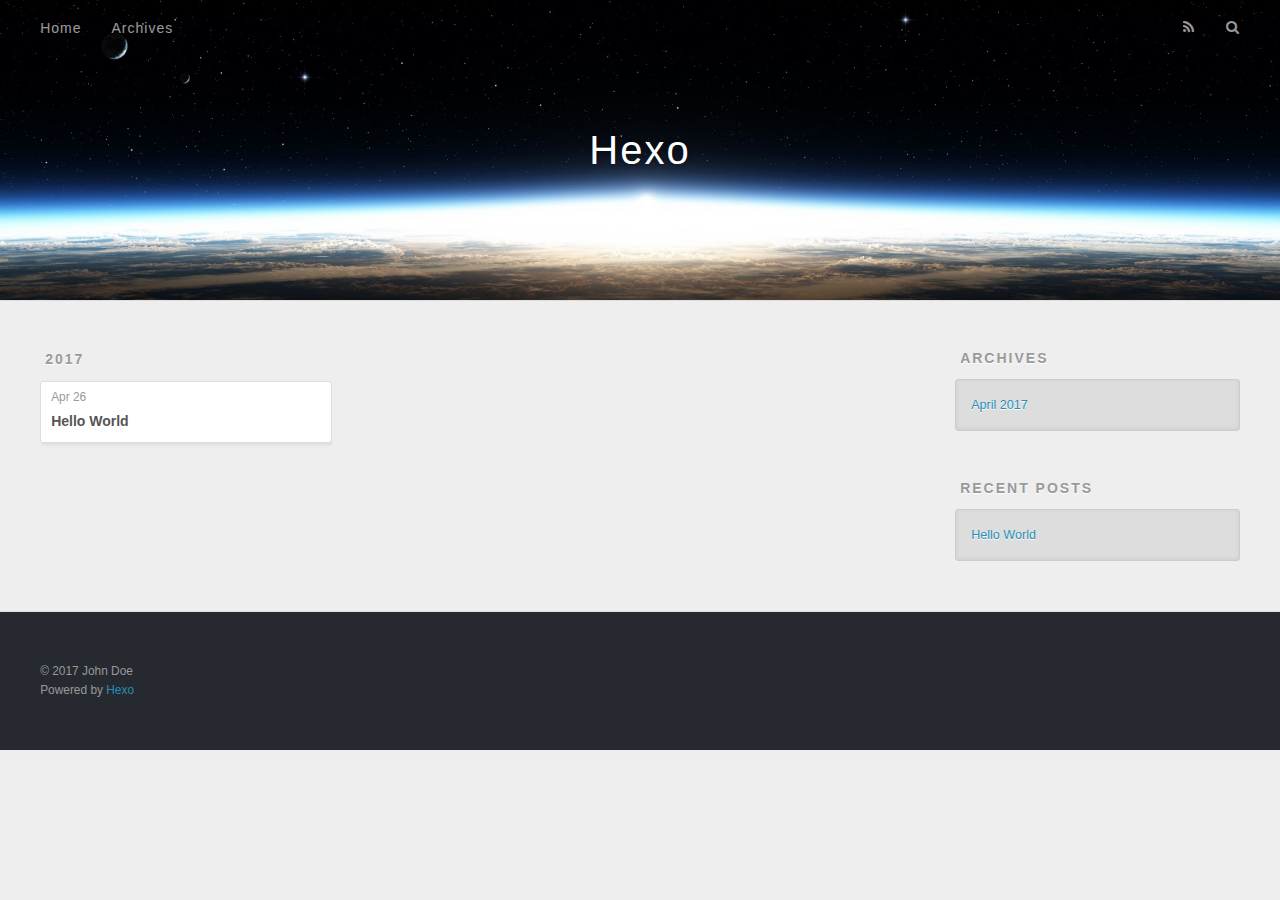
==== archives/index.html @ 54b56733 "Site updated: 2017-04-26 20:43:06" ====
<!DOCTYPE html>
<html>
<head>
  <meta charset="utf-8">
  
  <title>Archives | Hexo</title>
  <meta name="viewport" content="width=device-width, initial-scale=1, maximum-scale=1">
  <meta property="og:type" content="website">
<meta property="og:title" content="Hexo">
<meta property="og:url" content="http://yoursite.com/archives/index.html">
<meta property="og:site_name" content="Hexo">
<meta name="twitter:card" content="summary">
<meta name="twitter:title" content="Hexo">
  
    <link rel="alternate" href="/atom.xml" title="Hexo" type="application/atom+xml">
  
  
    <link rel="icon" href="/favicon.png">
  
  
    <link href="//fonts.googleapis.com/css?family=Source+Code+Pro" rel="stylesheet" type="text/css">
  
  <link rel="stylesheet" href="/css/style.css">
  

</head>

<body>
  <div id="container">
    <div id="wrap">
      <header id="header">
  <div id="banner"></div>
  <div id="header-outer" class="outer">
    <div id="header-title" class="inner">
      <h1 id="logo-wrap">
        <a href="/" id="logo">Hexo</a>
      </h1>
      
    </div>
    <div id="header-inner" class="inner">
      <nav id="main-nav">
        <a id="main-nav-toggle" class="nav-icon"></a>
        
          <a class="main-nav-link" href="/">Home</a>
        
          <a class="main-nav-link" href="/archives">Archives</a>
        
      </nav>
      <nav id="sub-nav">
        
          <a id="nav-rss-link" class="nav-icon" href="/atom.xml" title="RSS Feed"></a>
        
        <a id="nav-search-btn" class="nav-icon" title="Search"></a>
      </nav>
      <div id="search-form-wrap">
        <form action="//google.com/search" method="get" accept-charset="UTF-8" class="search-form"><input type="search" name="q" class="search-form-input" placeholder="Search"><button type="submit" class="search-form-submit">&#xF002;</button><input type="hidden" name="sitesearch" value="http://yoursite.com"></form>
      </div>
    </div>
  </div>
</header>
      <div class="outer">
        <section id="main">
  
  
    
    
      
      
      <section class="archives-wrap">
        <div class="archive-year-wrap">
          <a href="/archives/2017" class="archive-year">2017</a>
        </div>
        <div class="archives">
    
    <article class="archive-article archive-type-post">
  <div class="archive-article-inner">
    <header class="archive-article-header">
      <a href="/2017/04/26/hello-world/" class="archive-article-date">
  <time datetime="2017-04-26T11:57:35.173Z" itemprop="datePublished">Apr 26</time>
</a>
      
  
    <h1 itemprop="name">
      <a class="archive-article-title" href="/2017/04/26/hello-world/">Hello World</a>
    </h1>
  

    </header>
  </div>
</article>
  
  
    </div></section>
  

</section>
        
          <aside id="sidebar">
  
    

  
    

  
    
  
    
  <div class="widget-wrap">
    <h3 class="widget-title">Archives</h3>
    <div class="widget">
      <ul class="archive-list"><li class="archive-list-item"><a class="archive-list-link" href="/archives/2017/04/">April 2017</a></li></ul>
    </div>
  </div>


  
    
  <div class="widget-wrap">
    <h3 class="widget-title">Recent Posts</h3>
    <div class="widget">
      <ul>
        
          <li>
            <a href="/2017/04/26/hello-world/">Hello World</a>
          </li>
        
      </ul>
    </div>
  </div>

  
</aside>
        
      </div>
      <footer id="footer">
  
  <div class="outer">
    <div id="footer-info" class="inner">
      &copy; 2017 John Doe<br>
      Powered by <a href="http://hexo.io/" target="_blank">Hexo</a>
    </div>
  </div>
</footer>
    </div>
    <nav id="mobile-nav">
  
    <a href="/" class="mobile-nav-link">Home</a>
  
    <a href="/archives" class="mobile-nav-link">Archives</a>
  
</nav>
    

<script src="//ajax.googleapis.com/ajax/libs/jquery/2.0.3/jquery.min.js"></script>


  <link rel="stylesheet" href="/fancybox/jquery.fancybox.css">
  <script src="/fancybox/jquery.fancybox.pack.js"></script>


<script src="/js/script.js"></script>

  </div>
</body>
</html>
---- css/style.css ----
body {
  width: 100%;
}
body:before,
body:after {
  content: "";
  display: table;
}
body:after {
  clear: both;
}
html,
body,
div,
span,
applet,
object,
iframe,
h1,
h2,
h3,
h4,
h5,
h6,
p,
blockquote,
pre,
a,
abbr,
acronym,
address,
big,
cite,
code,
del,
dfn,
em,
img,
ins,
kbd,
q,
s,
samp,
small,
strike,
strong,
sub,
sup,
tt,
var,
dl,
dt,
dd,
ol,
ul,
li,
fieldset,
form,
label,
legend,
table,
caption,
tbody,
tfoot,
thead,
tr,
th,
td {
  margin: 0;
  padding: 0;
  border: 0;
  outline: 0;
  font-weight: inherit;
  font-style: inherit;
  font-family: inherit;
  font-size: 100%;
  vertical-align: baseline;
}
body {
  line-height: 1;
  color: #000;
  background: #fff;
}
ol,
ul {
  list-style: none;
}
table {
  border-collapse: separate;
  border-spacing: 0;
  vertical-align: middle;
}
caption,
th,
td {
  text-align: left;
  font-weight: normal;
  vertical-align: middle;
}
a img {
  border: none;
}
input,
button {
  margin: 0;
  padding: 0;
}
input::-moz-focus-inner,
button::-moz-focus-inner {
  border: 0;
  padding: 0;
}
@font-face {
  font-family: FontAwesome;
  font-style: normal;
  font-weight: normal;
  src: url("fonts/fontawesome-webfont.eot?v=#4.0.3");
  src: url("fonts/fontawesome-webfont.eot?#iefix&v=#4.0.3") format("embedded-opentype"), url("fonts/fontawesome-webfont.woff?v=#4.0.3") format("woff"), url("fonts/fontawesome-webfont.ttf?v=#4.0.3") format("truetype"), url("fonts/fontawesome-webfont.svg#fontawesomeregular?v=#4.0.3") format("svg");
}
html,
body,
#container {
  height: 100%;
}
body {
  background: #eee;
  font: 14px "Helvetica Neue", Helvetica, Arial, sans-serif;
  -webkit-text-size-adjust: 100%;
}
.outer {
  max-width: 1220px;
  margin: 0 auto;
  padding: 0 20px;
}
.outer:before,
.outer:after {
  content: "";
  display: table;
}
.outer:after {
  clear: both;
}
.inner {
  display: inline;
  float: left;
  width: 98.33333333333333%;
  margin: 0 0.833333333333333%;
}
.left,
.alignleft {
  float: left;
}
.right,
.alignright {
  float: right;
}
.clear {
  clear: both;
}
#container {
  position: relative;
}
.mobile-nav-on {
  overflow: hidden;
}
#wrap {
  height: 100%;
  width: 100%;
  position: absolute;
  top: 0;
  left: 0;
  -webkit-transition: 0.2s ease-out;
  -moz-transition: 0.2s ease-out;
  -ms-transition: 0.2s ease-out;
  transition: 0.2s ease-out;
  z-index: 1;
  background: #eee;
}
.mobile-nav-on #wrap {
  left: 280px;
}
@media screen and (min-width: 768px) {
  #main {
    display: inline;
    float: left;
    width: 73.33333333333333%;
    margin: 0 0.833333333333333%;
  }
}
.article-date,
.article-category-link,
.archive-year,
.widget-title {
  text-decoration: none;
  text-transform: uppercase;
  letter-spacing: 2px;
  color: #999;
  margin-bottom: 1em;
  margin-left: 5px;
  line-height: 1em;
  text-shadow: 0 1px #fff;
  font-weight: bold;
}
.article-inner,
.archive-article-inner {
  background: #fff;
  -webkit-box-shadow: 1px 2px 3px #ddd;
  box-shadow: 1px 2px 3px #ddd;
  border: 1px solid #ddd;
  border-radius: 3px;
}
.article-entry h1,
.widget h1 {
  font-size: 2em;
}
.article-entry h2,
.widget h2 {
  font-size: 1.5em;
}
.article-entry h3,
.widget h3 {
  font-size: 1.3em;
}
.article-entry h4,
.widget h4 {
  font-size: 1.2em;
}
.article-entry h5,
.widget h5 {
  font-size: 1em;
}
.article-entry h6,
.widget h6 {
  font-size: 1em;
  color: #999;
}
.article-entry hr,
.widget hr {
  border: 1px dashed #ddd;
}
.article-entry strong,
.widget strong {
  font-weight: bold;
}
.article-entry em,
.widget em,
.article-entry cite,
.widget cite {
  font-style: italic;
}
.article-entry sup,
.widget sup,
.article-entry sub,
.widget sub {
  font-size: 0.75em;
  line-height: 0;
  position: relative;
  vertical-align: baseline;
}
.article-entry sup,
.widget sup {
  top: -0.5em;
}
.article-entry sub,
.widget sub {
  bottom: -0.2em;
}
.article-entry small,
.widget small {
  font-size: 0.85em;
}
.article-entry acronym,
.widget acronym,
.article-entry abbr,
.widget abbr {
  border-bottom: 1px dotted;
}
.article-entry ul,
.widget ul,
.article-entry ol,
.widget ol,
.article-entry dl,
.widget dl {
  margin: 0 20px;
  line-height: 1.6em;
}
.article-entry ul ul,
.widget ul ul,
.article-entry ol ul,
.widget ol ul,
.article-entry ul ol,
.widget ul ol,
.article-entry ol ol,
.widget ol ol {
  margin-top: 0;
  margin-bottom: 0;
}
.article-entry ul,
.widget ul {
  list-style: disc;
}
.article-entry ol,
.widget ol {
  list-style: decimal;
}
.article-entry dt,
.widget dt {
  font-weight: bold;
}
#header {
  height: 300px;
  position: relative;
  border-bottom: 1px solid #ddd;
}
#header:before,
#header:after {
  content: "";
  position: absolute;
  left: 0;
  right: 0;
  height: 40px;
}
#header:before {
  top: 0;
  background: -webkit-linear-gradient(rgba(0,0,0,0.2), transparent);
  background: -moz-linear-gradient(rgba(0,0,0,0.2), transparent);
  background: -ms-linear-gradient(rgba(0,0,0,0.2), transparent);
  background: linear-gradient(rgba(0,0,0,0.2), transparent);
}
#header:after {
  bottom: 0;
  background: -webkit-linear-gradient(transparent, rgba(0,0,0,0.2));
  background: -moz-linear-gradient(transparent, rgba(0,0,0,0.2));
  background: -ms-linear-gradient(transparent, rgba(0,0,0,0.2));
  background: linear-gradient(transparent, rgba(0,0,0,0.2));
}
#header-outer {
  height: 100%;
  position: relative;
}
#header-inner {
  position: relative;
  overflow: hidden;
}
#banner {
  position: absolute;
  top: 0;
  left: 0;
  width: 100%;
  height: 100%;
  background: url("images/banner.jpg") center #000;
  -webkit-background-size: cover;
  -moz-background-size: cover;
  background-size: cover;
  z-index: -1;
}
#header-title {
  text-align: center;
  height: 40px;
  position: absolute;
  top: 50%;
  left: 0;
  margin-top: -20px;
}
#logo,
#subtitle {
  text-decoration: none;
  color: #fff;
  font-weight: 300;
  text-shadow: 0 1px 4px rgba(0,0,0,0.3);
}
#logo {
  font-size: 40px;
  line-height: 40px;
  letter-spacing: 2px;
}
#subtitle {
  font-size: 16px;
  line-height: 16px;
  letter-spacing: 1px;
}
#subtitle-wrap {
  margin-top: 16px;
}
#main-nav {
  float: left;
  margin-left: -15px;
}
.nav-icon,
.main-nav-link {
  float: left;
  color: #fff;
  opacity: 0.6;
  text-decoration: none;
  text-shadow: 0 1px rgba(0,0,0,0.2);
  -webkit-transition: opacity 0.2s;
  -moz-transition: opacity 0.2s;
  -ms-transition: opacity 0.2s;
  transition: opacity 0.2s;
  display: block;
  padding: 20px 15px;
}
.nav-icon:hover,
.main-nav-link:hover {
  opacity: 1;
}
.nav-icon {
  font-family: FontAwesome;
  text-align: center;
  font-size: 14px;
  width: 14px;
  height: 14px;
  padding: 20px 15px;
  position: relative;
  cursor: pointer;
}
.main-nav-link {
  font-weight: 300;
  letter-spacing: 1px;
}
@media screen and (max-width: 479px) {
  .main-nav-link {
    display: none;
  }
}
#main-nav-toggle {
  display: none;
}
#main-nav-toggle:before {
  content: "\f0c9";
}
@media screen and (max-width: 479px) {
  #main-nav-toggle {
    display: block;
  }
}
#sub-nav {
  float: right;
  margin-right: -15px;
}
#nav-rss-link:before {
  content: "\f09e";
}
#nav-search-btn:before {
  content: "\f002";
}
#search-form-wrap {
  position: absolute;
  top: 15px;
  width: 150px;
  height: 30px;
  right: -150px;
  opacity: 0;
  -webkit-transition: 0.2s ease-out;
  -moz-transition: 0.2s ease-out;
  -ms-transition: 0.2s ease-out;
  transition: 0.2s ease-out;
}
#search-form-wrap.on {
  opacity: 1;
  right: 0;
}
@media screen and (max-width: 479px) {
  #search-form-wrap {
    width: 100%;
    right: -100%;
  }
}
.search-form {
  position: absolute;
  top: 0;
  left: 0;
  right: 0;
  background: #fff;
  padding: 5px 15px;
  border-radius: 15px;
  -webkit-box-shadow: 0 0 10px rgba(0,0,0,0.3);
  box-shadow: 0 0 10px rgba(0,0,0,0.3);
}
.search-form-input {
  border: none;
  background: none;
  color: #555;
  width: 100%;
  font: 13px "Helvetica Neue", Helvetica, Arial, sans-serif;
  outline: none;
}
.search-form-input::-webkit-search-results-decoration,
.search-form-input::-webkit-search-cancel-button {
  -webkit-appearance: none;
}
.search-form-submit {
  position: absolute;
  top: 50%;
  right: 10px;
  margin-top: -7px;
  font: 13px FontAwesome;
  border: none;
  background: none;
  color: #bbb;
  cursor: pointer;
}
.search-form-submit:hover,
.search-form-submit:focus {
  color: #777;
}
.article {
  margin: 50px 0;
}
.article-inner {
  overflow: hidden;
}
.article-meta:before,
.article-meta:after {
  content: "";
  display: table;
}
.article-meta:after {
  clear: both;
}
.article-date {
  float: left;
}
.article-category {
  float: left;
  line-height: 1em;
  color: #ccc;
  text-shadow: 0 1px #fff;
  margin-left: 8px;
}
.article-category:before {
  content: "\2022";
}
.article-category-link {
  margin: 0 12px 1em;
}
.article-header {
  padding: 20px 20px 0;
}
.article-title {
  text-decoration: none;
  font-size: 2em;
  font-weight: bold;
  color: #555;
  line-height: 1.1em;
  -webkit-transition: color 0.2s;
  -moz-transition: color 0.2s;
  -ms-transition: color 0.2s;
  transition: color 0.2s;
}
a.article-title:hover {
  color: #258fb8;
}
.article-entry {
  color: #555;
  padding: 0 20px;
}
.article-entry:before,
.article-entry:after {
  content: "";
  display: table;
}
.article-entry:after {
  clear: both;
}
.article-entry p,
.article-entry table {
  line-height: 1.6em;
  margin: 1.6em 0;
}
.article-entry h1,
.article-entry h2,
.article-entry h3,
.article-entry h4,
.article-entry h5,
.article-entry h6 {
  font-weight: bold;
}
.article-entry h1,
.article-entry h2,
.article-entry h3,
.article-entry h4,
.article-entry h5,
.article-entry h6 {
  line-height: 1.1em;
  margin: 1.1em 0;
}
.article-entry a {
  color: #258fb8;
  text-decoration: none;
}
.article-entry a:hover {
  text-decoration: underline;
}
.article-entry ul,
.article-entry ol,
.article-entry dl {
  margin-top: 1.6em;
  margin-bottom: 1.6em;
}
.article-entry img,
.article-entry video {
  max-width: 100%;
  height: auto;
  display: block;
  margin: auto;
}
.article-entry iframe {
  border: none;
}
.article-entry table {
  width: 100%;
  border-collapse: collapse;
  border-spacing: 0;
}
.article-entry th {
  font-weight: bold;
  border-bottom: 3px solid #ddd;
  padding-bottom: 0.5em;
}
.article-entry td {
  border-bottom: 1px solid #ddd;
  padding: 10px 0;
}
.article-entry blockquote {
  font-family: Georgia, "Times New Roman", serif;
  font-size: 1.4em;
  margin: 1.6em 20px;
  text-align: center;
}
.article-entry blockquote footer {
  font-size: 14px;
  margin: 1.6em 0;
  font-family: "Helvetica Neue", Helvetica, Arial, sans-serif;
}
.article-entry blockquote footer cite:before {
  content: "—";
  padding: 0 0.5em;
}
.article-entry .pullquote {
  text-align: left;
  width: 45%;
  margin: 0;
}
.article-entry .pullquote.left {
  margin-left: 0.5em;
  margin-right: 1em;
}
.article-entry .pullquote.right {
  margin-right: 0.5em;
  margin-left: 1em;
}
.article-entry .caption {
  color: #999;
  display: block;
  font-size: 0.9em;
  margin-top: 0.5em;
  position: relative;
  text-align: center;
}
.article-entry .video-container {
  position: relative;
  padding-top: 56.25%;
  height: 0;
  overflow: hidden;
}
.article-entry .video-container iframe,
.article-entry .video-container object,
.article-entry .video-container embed {
  position: absolute;
  top: 0;
  left: 0;
  width: 100%;
  height: 100%;
  margin-top: 0;
}
.article-more-link a {
  display: inline-block;
  line-height: 1em;
  padding: 6px 15px;
  border-radius: 15px;
  background: #eee;
  color: #999;
  text-shadow: 0 1px #fff;
  text-decoration: none;
}
.article-more-link a:hover {
  background: #258fb8;
  color: #fff;
  text-decoration: none;
  text-shadow: 0 1px #1e7293;
}
.article-footer {
  font-size: 0.85em;
  line-height: 1.6em;
  border-top: 1px solid #ddd;
  padding-top: 1.6em;
  margin: 0 20px 20px;
}
.article-footer:before,
.article-footer:after {
  content: "";
  display: table;
}
.article-footer:after {
  clear: both;
}
.article-footer a {
  color: #999;
  text-decoration: none;
}
.article-footer a:hover {
  color: #555;
}
.article-tag-list-item {
  float: left;
  margin-right: 10px;
}
.article-tag-list-link:before {
  content: "#";
}
.article-comment-link {
  float: right;
}
.article-comment-link:before {
  content: "\f075";
  font-family: FontAwesome;
  padding-right: 8px;
}
.article-share-link {
  cursor: pointer;
  float: right;
  margin-left: 20px;
}
.article-share-link:before {
  content: "\f064";
  font-family: FontAwesome;
  padding-right: 6px;
}
#article-nav {
  position: relative;
}
#article-nav:before,
#article-nav:after {
  content: "";
  display: table;
}
#article-nav:after {
  clear: both;
}
@media screen and (min-width: 768px) {
  #article-nav {
    margin: 50px 0;
  }
  #article-nav:before {
    width: 8px;
    height: 8px;
    position: absolute;
    top: 50%;
    left: 50%;
    margin-top: -4px;
    margin-left: -4px;
    content: "";
    border-radius: 50%;
    background: #ddd;
    -webkit-box-shadow: 0 1px 2px #fff;
    box-shadow: 0 1px 2px #fff;
  }
}
.article-nav-link-wrap {
  text-decoration: none;
  text-shadow: 0 1px #fff;
  color: #999;
  -webkit-box-sizing: border-box;
  -moz-box-sizing: border-box;
  box-sizing: border-box;
  margin-top: 50px;
  text-align: center;
  display: block;
}
.article-nav-link-wrap:hover {
  color: #555;
}
@media screen and (min-width: 768px) {
  .article-nav-link-wrap {
    width: 50%;
    margin-top: 0;
  }
}
@media screen and (min-width: 768px) {
  #article-nav-newer {
    float: left;
    text-align: right;
    padding-right: 20px;
  }
}
@media screen and (min-width: 768px) {
  #article-nav-older {
    float: right;
    text-align: left;
    padding-left: 20px;
  }
}
.article-nav-caption {
  text-transform: uppercase;
  letter-spacing: 2px;
  color: #ddd;
  line-height: 1em;
  font-weight: bold;
}
#article-nav-newer .article-nav-caption {
  margin-right: -2px;
}
.article-nav-title {
  font-size: 0.85em;
  line-height: 1.6em;
  margin-top: 0.5em;
}
.article-share-box {
  position: absolute;
  display: none;
  background: #fff;
  -webkit-box-shadow: 1px 2px 10px rgba(0,0,0,0.2);
  box-shadow: 1px 2px 10px rgba(0,0,0,0.2);
  border-radius: 3px;
  margin-left: -145px;
  overflow: hidden;
  z-index: 1;
}
.article-share-box.on {
  display: block;
}
.article-share-input {
  width: 100%;
  background: none;
  -webkit-box-sizing: border-box;
  -moz-box-sizing: border-box;
  box-sizing: border-box;
  font: 14px "Helvetica Neue", Helvetica, Arial, sans-serif;
  padding: 0 15px;
  color: #555;
  outline: none;
  border: 1px solid #ddd;
  border-radius: 3px 3px 0 0;
  height: 36px;
  line-height: 36px;
}
.article-share-links {
  background: #eee;
}
.article-share-links:before,
.article-share-links:after {
  content: "";
  display: table;
}
.article-share-links:after {
  clear: both;
}
.article-share-twitter,
.article-share-facebook,
.article-share-pinterest,
.article-share-google {
  width: 50px;
  height: 36px;
  display: block;
  float: left;
  position: relative;
  color: #999;
  text-shadow: 0 1px #fff;
}
.article-share-twitter:before,
.article-share-facebook:before,
.article-share-pinterest:before,
.article-share-google:before {
  font-size: 20px;
  font-family: FontAwesome;
  width: 20px;
  height: 20px;
  position: absolute;
  top: 50%;
  left: 50%;
  margin-top: -10px;
  margin-left: -10px;
  text-align: center;
}
.article-share-twitter:hover,
.article-share-facebook:hover,
.article-share-pinterest:hover,
.article-share-google:hover {
  color: #fff;
}
.article-share-twitter:before {
  content: "\f099";
}
.article-share-twitter:hover {
  background: #00aced;
  text-shadow: 0 1px #008abe;
}
.article-share-facebook:before {
  content: "\f09a";
}
.article-share-facebook:hover {
  background: #3b5998;
  text-shadow: 0 1px #2f477a;
}
.article-share-pinterest:before {
  content: "\f0d2";
}
.article-share-pinterest:hover {
  background: #cb2027;
  text-shadow: 0 1px #a21a1f;
}
.article-share-google:before {
  content: "\f0d5";
}
.article-share-google:hover {
  background: #dd4b39;
  text-shadow: 0 1px #be3221;
}
.article-gallery {
  background: #000;
  position: relative;
}
.article-gallery-photos {
  position: relative;
  overflow: hidden;
}
.article-gallery-img {
  display: none;
  max-width: 100%;
}
.article-gallery-img:first-child {
  display: block;
}
.article-gallery-img.loaded {
  position: absolute;
  display: block;
}
.article-gallery-img img {
  display: block;
  max-width: 100%;
  margin: 0 auto;
}
#comments {
  background: #fff;
  -webkit-box-shadow: 1px 2px 3px #ddd;
  box-shadow: 1px 2px 3px #ddd;
  padding: 20px;
  border: 1px solid #ddd;
  border-radius: 3px;
  margin: 50px 0;
}
#comments a {
  color: #258fb8;
}
.archives-wrap {
  margin: 50px 0;
}
.archives:before,
.archives:after {
  content: "";
  display: table;
}
.archives:after {
  clear: both;
}
.archive-year-wrap {
  margin-bottom: 1em;
}
.archives {
  -webkit-column-gap: 10px;
  -moz-column-gap: 10px;
  column-gap: 10px;
}
@media screen and (min-width: 480px) and (max-width: 767px) {
  .archives {
    -webkit-column-count: 2;
    -moz-column-count: 2;
    column-count: 2;
  }
}
@media screen and (min-width: 768px) {
  .archives {
    -webkit-column-count: 3;
    -moz-column-count: 3;
    column-count: 3;
  }
}
.archive-article {
  -webkit-column-break-inside: avoid;
  page-break-inside: avoid;
  overflow: hidden;
  break-inside: avoid-column;
}
.archive-article-inner {
  padding: 10px;
  margin-bottom: 15px;
}
.archive-article-title {
  text-decoration: none;
  font-weight: bold;
  color: #555;
  -webkit-transition: color 0.2s;
  -moz-transition: color 0.2s;
  -ms-transition: color 0.2s;
  transition: color 0.2s;
  line-height: 1.6em;
}
.archive-article-title:hover {
  color: #258fb8;
}
.archive-article-footer {
  margin-top: 1em;
}
.archive-article-date {
  color: #999;
  text-decoration: none;
  font-size: 0.85em;
  line-height: 1em;
  margin-bottom: 0.5em;
  display: block;
}
#page-nav {
  margin: 50px auto;
  background: #fff;
  -webkit-box-shadow: 1px 2px 3px #ddd;
  box-shadow: 1px 2px 3px #ddd;
  border: 1px solid #ddd;
  border-radius: 3px;
  text-align: center;
  color: #999;
  overflow: hidden;
}
#page-nav:before,
#page-nav:after {
  content: "";
  display: table;
}
#page-nav:after {
  clear: both;
}
#page-nav a,
#page-nav span {
  padding: 10px 20px;
  line-height: 1;
  height: 2ex;
}
#page-nav a {
  color: #999;
  text-decoration: none;
}
#page-nav a:hover {
  background: #999;
  color: #fff;
}
#page-nav .prev {
  float: left;
}
#page-nav .next {
  float: right;
}
#page-nav .page-number {
  display: inline-block;
}
@media screen and (max-width: 479px) {
  #page-nav .page-number {
    display: none;
  }
}
#page-nav .current {
  color: #555;
  font-weight: bold;
}
#page-nav .space {
  color: #ddd;
}
#footer {
  background: #262a30;
  padding: 50px 0;
  border-top: 1px solid #ddd;
  color: #999;
}
#footer a {
  color: #258fb8;
  text-decoration: none;
}
#footer a:hover {
  text-decoration: underline;
}
#footer-info {
  line-height: 1.6em;
  font-size: 0.85em;
}
.article-entry pre,
.article-entry .highlight {
  background: #2d2d2d;
  margin: 0 -20px;
  padding: 15px 20px;
  border-style: solid;
  border-color: #ddd;
  border-width: 1px 0;
  overflow: auto;
  color: #ccc;
  line-height: 22.400000000000002px;
}
.article-entry .highlight .gutter pre,
.article-entry .gist .gist-file .gist-data .line-numbers {
  color: #666;
  font-size: 0.85em;
}
.article-entry pre,
.article-entry code {
  font-family: "Source Code Pro", Consolas, Monaco, Menlo, Consolas, monospace;
}
.article-entry code {
  background: #eee;
  text-shadow: 0 1px #fff;
  padding: 0 0.3em;
}
.article-entry pre code {
  background: none;
  text-shadow: none;
  padding: 0;
}
.article-entry .highlight pre {
  border: none;
  margin: 0;
  padding: 0;
}
.article-entry .highlight table {
  margin: 0;
  width: auto;
}
.article-entry .highlight td {
  border: none;
  padding: 0;
}
.article-entry .highlight figcaption {
  font-size: 0.85em;
  color: #999;
  line-height: 1em;
  margin-bottom: 1em;
}
.article-entry .highlight figcaption:before,
.article-entry .highlight figcaption:after {
  content: "";
  display: table;
}
.article-entry .highlight figcaption:after {
  clear: both;
}
.article-entry .highlight figcaption a {
  float: right;
}
.article-entry .highlight .gutter pre {
  text-align: right;
  padding-right: 20px;
}
.article-entry .highlight .line {
  height: 22.400000000000002px;
}
.article-entry .highlight .line.marked {
  background: #515151;
}
.article-entry .gist {
  margin: 0 -20px;
  border-style: solid;
  border-color: #ddd;
  border-width: 1px 0;
  background: #2d2d2d;
  padding: 15px 20px 15px 0;
}
.article-entry .gist .gist-file {
  border: none;
  font-family: "Source Code Pro", Consolas, Monaco, Menlo, Consolas, monospace;
  margin: 0;
}
.article-entry .gist .gist-file .gist-data {
  background: none;
  border: none;
}
.article-entry .gist .gist-file .gist-data .line-numbers {
  background: none;
  border: none;
  padding: 0 20px 0 0;
}
.article-entry .gist .gist-file .gist-data .line-data {
  padding: 0 !important;
}
.article-entry .gist .gist-file .highlight {
  margin: 0;
  padding: 0;
  border: none;
}
.article-entry .gist .gist-file .gist-meta {
  background: #2d2d2d;
  color: #999;
  font: 0.85em "Helvetica Neue", Helvetica, Arial, sans-serif;
  text-shadow: 0 0;
  padding: 0;
  margin-top: 1em;
  margin-left: 20px;
}
.article-entry .gist .gist-file .gist-meta a {
  color: #258fb8;
  font-weight: normal;
}
.article-entry .gist .gist-file .gist-meta a:hover {
  text-decoration: underline;
}
pre .comment,
pre .title {
  color: #999;
}
pre .variable,
pre .attribute,
pre .tag,
pre .regexp,
pre .ruby .constant,
pre .xml .tag .title,
pre .xml .pi,
pre .xml .doctype,
pre .html .doctype,
pre .css .id,
pre .css .class,
pre .css .pseudo {
  color: #f2777a;
}
pre .number,
pre .preprocessor,
pre .built_in,
pre .literal,
pre .params,
pre .constant {
  color: #f99157;
}
pre .class,
pre .ruby .class .title,
pre .css .rules .attribute {
  color: #9c9;
}
pre .string,
pre .value,
pre .inheritance,
pre .header,
pre .ruby .symbol,
pre .xml .cdata {
  color: #9c9;
}
pre .css .hexcolor {
  color: #6cc;
}
pre .function,
pre .python .decorator,
pre .python .title,
pre .ruby .function .title,
pre .ruby .title .keyword,
pre .perl .sub,
pre .javascript .title,
pre .coffeescript .title {
  color: #69c;
}
pre .keyword,
pre .javascript .function {
  color: #c9c;
}
@media screen and (max-width: 479px) {
  #mobile-nav {
    position: absolute;
    top: 0;
    left: 0;
    width: 280px;
    height: 100%;
    background: #191919;
    border-right: 1px solid #fff;
  }
}
@media screen and (max-width: 479px) {
  .mobile-nav-link {
    display: block;
    color: #999;
    text-decoration: none;
    padding: 15px 20px;
    font-weight: bold;
  }
  .mobile-nav-link:hover {
    color: #fff;
  }
}
@media screen and (min-width: 768px) {
  #sidebar {
    display: inline;
    float: left;
    width: 23.333333333333332%;
    margin: 0 0.833333333333333%;
  }
}
.widget-wrap {
  margin: 50px 0;
}
.widget {
  color: #777;
  text-shadow: 0 1px #fff;
  background: #ddd;
  -webkit-box-shadow: 0 -1px 4px #ccc inset;
  box-shadow: 0 -1px 4px #ccc inset;
  border: 1px solid #ccc;
  padding: 15px;
  border-radius: 3px;
}
.widget a {
  color: #258fb8;
  text-decoration: none;
}
.widget a:hover {
  text-decoration: underline;
}
.widget ul ul,
.widget ol ul,
.widget dl ul,
.widget ul ol,
.widget ol ol,
.widget dl ol,
.widget ul dl,
.widget ol dl,
.widget dl dl {
  margin-left: 15px;
  list-style: disc;
}
.widget {
  line-height: 1.6em;
  word-wrap: break-word;
  font-size: 0.9em;
}
.widget ul,
.widget ol {
  list-style: none;
  margin: 0;
}
.widget ul ul,
.widget ol ul,
.widget ul ol,
.widget ol ol {
  margin: 0 20px;
}
.widget ul ul,
.widget ol ul {
  list-style: disc;
}
.widget ul ol,
.widget ol ol {
  list-style: decimal;
}
.category-list-count,
.tag-list-count,
.archive-list-count {
  padding-left: 5px;
  color: #999;
  font-size: 0.85em;
}
.category-list-count:before,
.tag-list-count:before,
.archive-list-count:before {
  content: "(";
}
.category-list-count:after,
.tag-list-count:after,
.archive-list-count:after {
  content: ")";
}
.tagcloud a {
  margin-right: 5px;
  display: inline-block;
}
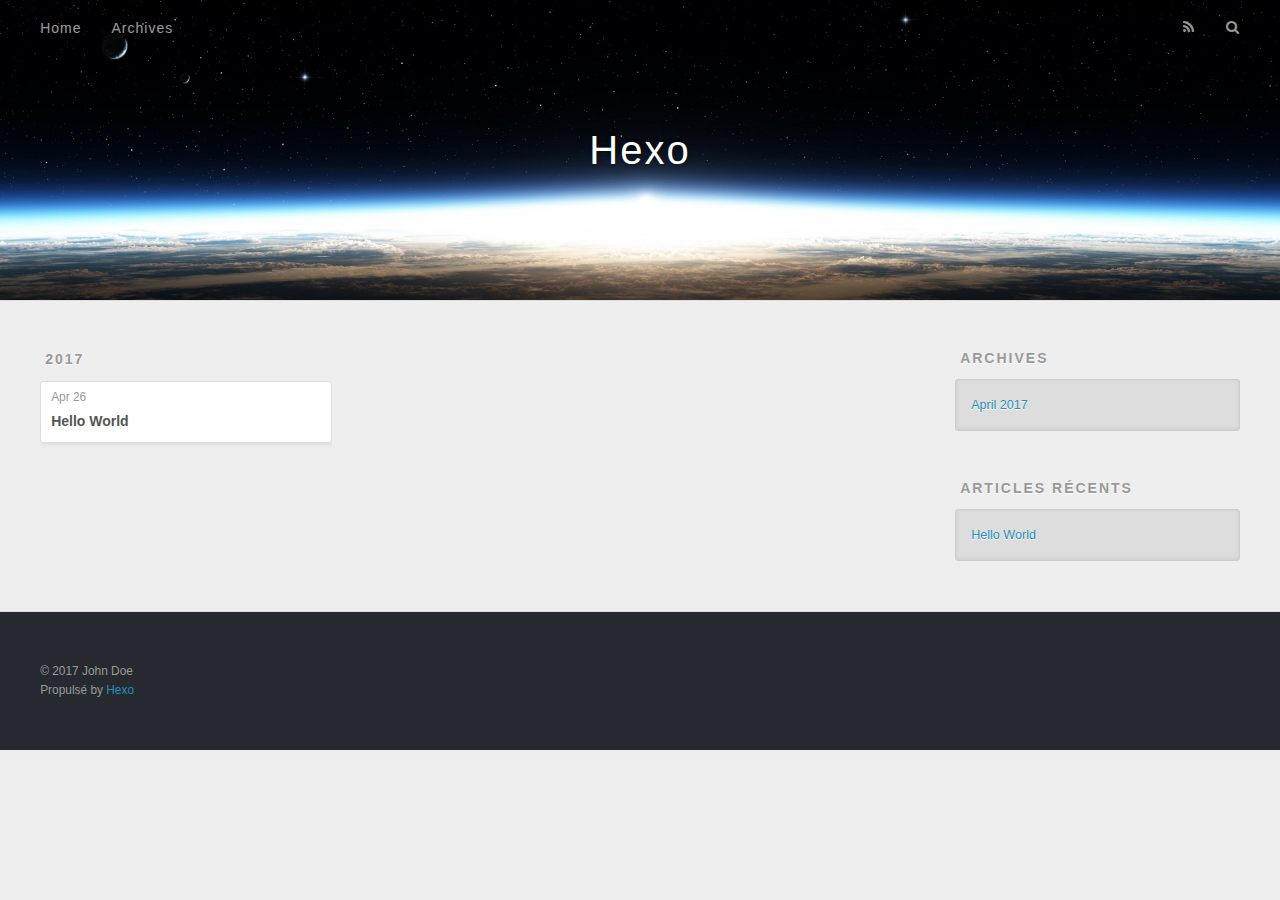
==== commit cefe831b: "Site updated: 2017-05-29 15:56:19" ====
--- a/archives/index.html
+++ b/archives/index.html
@@ -48,9 +48,9 @@
       </nav>
       <nav id="sub-nav">
         
-          <a id="nav-rss-link" class="nav-icon" href="/atom.xml" title="RSS Feed"></a>
+          <a id="nav-rss-link" class="nav-icon" href="/atom.xml" title="Flux RSS"></a>
         
-        <a id="nav-search-btn" class="nav-icon" title="Search"></a>
+        <a id="nav-search-btn" class="nav-icon" title="Rechercher"></a>
       </nav>
       <div id="search-form-wrap">
         <form action="//google.com/search" method="get" accept-charset="UTF-8" class="search-form"><input type="search" name="q" class="search-form-input" placeholder="Search"><button type="submit" class="search-form-submit">&#xF002;</button><input type="hidden" name="sitesearch" value="http://yoursite.com"></form>
@@ -117,7 +117,7 @@
   
     
   <div class="widget-wrap">
-    <h3 class="widget-title">Recent Posts</h3>
+    <h3 class="widget-title">Articles récents</h3>
     <div class="widget">
       <ul>
         
@@ -138,7 +138,7 @@
   <div class="outer">
     <div id="footer-info" class="inner">
       &copy; 2017 John Doe<br>
-      Powered by <a href="http://hexo.io/" target="_blank">Hexo</a>
+      Propulsé by <a href="http://hexo.io/" target="_blank">Hexo</a>
     </div>
   </div>
 </footer>
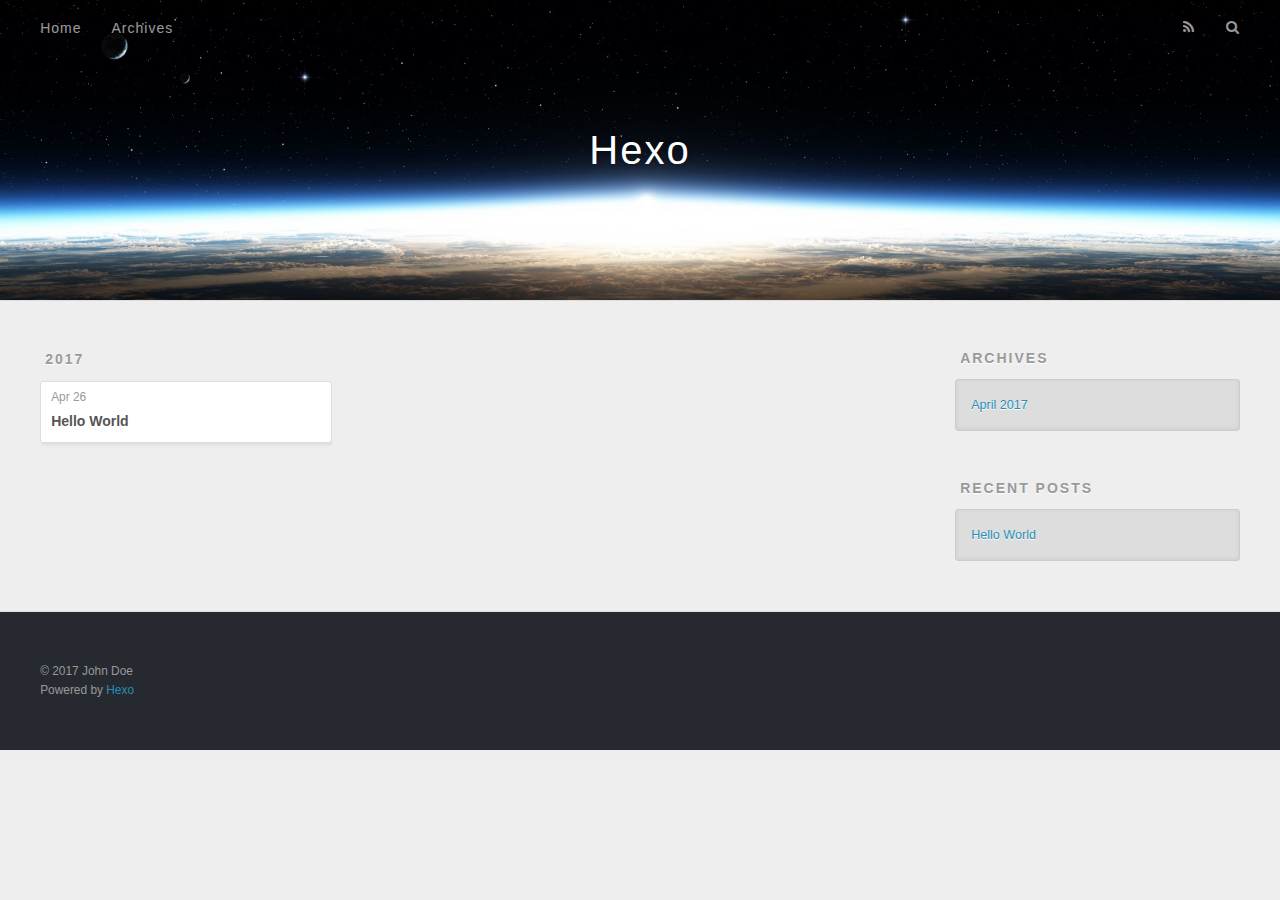
==== commit e719bc10: "Site updated: 2017-05-29 16:01:54" ====
--- a/archives/index.html
+++ b/archives/index.html
@@ -48,9 +48,9 @@
       </nav>
       <nav id="sub-nav">
         
-          <a id="nav-rss-link" class="nav-icon" href="/atom.xml" title="Flux RSS"></a>
+          <a id="nav-rss-link" class="nav-icon" href="/atom.xml" title="RSS Feed"></a>
         
-        <a id="nav-search-btn" class="nav-icon" title="Rechercher"></a>
+        <a id="nav-search-btn" class="nav-icon" title="Search"></a>
       </nav>
       <div id="search-form-wrap">
         <form action="//google.com/search" method="get" accept-charset="UTF-8" class="search-form"><input type="search" name="q" class="search-form-input" placeholder="Search"><button type="submit" class="search-form-submit">&#xF002;</button><input type="hidden" name="sitesearch" value="http://yoursite.com"></form>
@@ -117,7 +117,7 @@
   
     
   <div class="widget-wrap">
-    <h3 class="widget-title">Articles récents</h3>
+    <h3 class="widget-title">Recent Posts</h3>
     <div class="widget">
       <ul>
         
@@ -138,7 +138,7 @@
   <div class="outer">
     <div id="footer-info" class="inner">
       &copy; 2017 John Doe<br>
-      Propulsé by <a href="http://hexo.io/" target="_blank">Hexo</a>
+      Powered by <a href="http://hexo.io/" target="_blank">Hexo</a>
     </div>
   </div>
 </footer>
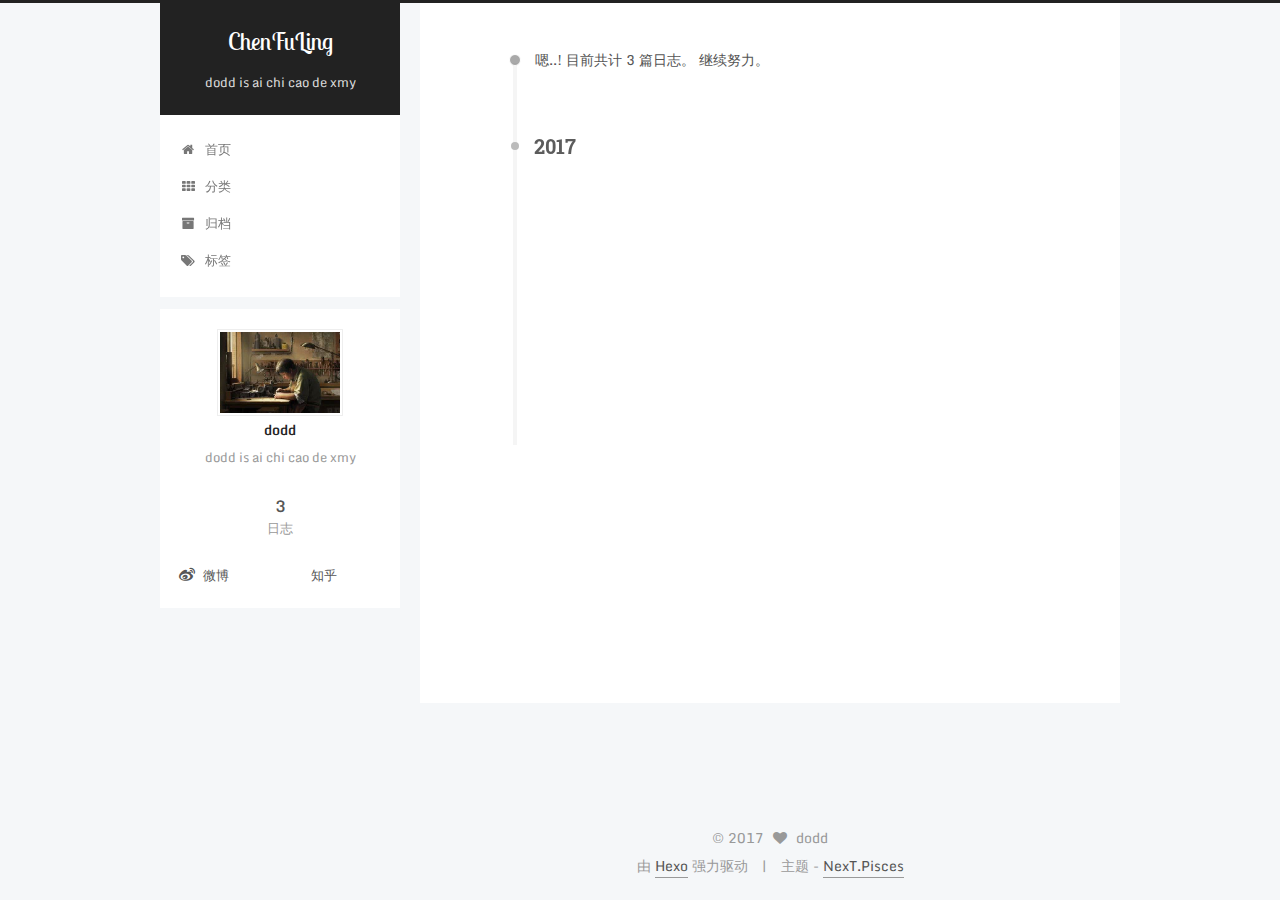
==== commit d65b3c9a: "Site updated: 2017-08-11 19:09:27" ====
--- a/archives/index.html
+++ b/archives/index.html
@@ -1,166 +1,783 @@
-<!DOCTYPE html>
-<html>
+<!doctype html>
+
+
+
+  
+
+
+<html class="theme-next pisces use-motion" lang="zh-Hans">
 <head>
-  <meta charset="utf-8">
-  
-  <title>Archives | Hexo</title>
-  <meta name="viewport" content="width=device-width, initial-scale=1, maximum-scale=1">
-  <meta property="og:type" content="website">
-<meta property="og:title" content="Hexo">
+  <meta charset="UTF-8"/>
+<meta http-equiv="X-UA-Compatible" content="IE=edge" />
+<meta name="viewport" content="width=device-width, initial-scale=1, maximum-scale=1"/>
+
+
+
+
+
+
+<meta http-equiv="Cache-Control" content="no-transform" />
+<meta http-equiv="Cache-Control" content="no-siteapp" />
+
+
+
+
+
+
+
+
+
+
+
+
+
+
+
+  
+  
+  <link href="/lib/fancybox/source/jquery.fancybox.css?v=2.1.5" rel="stylesheet" type="text/css" />
+
+
+
+
+  
+  
+  
+  
+
+  
+    
+    
+  
+
+  
+    
+      
+    
+
+    
+  
+
+  
+
+  
+    
+      
+    
+
+    
+  
+
+  
+
+  
+    
+    
+    <link href="//fonts.googleapis.com/css?family=Monda:300,300italic,400,400italic,700,700italic|Roboto Slab:300,300italic,400,400italic,700,700italic|Lobster Two:300,300italic,400,400italic,700,700italic&subset=latin,latin-ext" rel="stylesheet" type="text/css">
+  
+
+
+
+
+
+
+<link href="/lib/font-awesome/css/font-awesome.min.css?v=4.6.2" rel="stylesheet" type="text/css" />
+
+<link href="/css/main.css?v=5.1.1" rel="stylesheet" type="text/css" />
+
+
+  <meta name="keywords" content="Hexo, NexT" />
+
+
+
+
+
+
+
+
+  <link rel="shortcut icon" type="image/x-icon" href="/favicon.ico?v=5.1.1" />
+
+
+
+
+
+
+<meta name="description" content="dodd is ai chi cao de xmy">
+<meta property="og:type" content="website">
+<meta property="og:title" content="ChenFuLing">
 <meta property="og:url" content="http://yoursite.com/archives/index.html">
-<meta property="og:site_name" content="Hexo">
+<meta property="og:site_name" content="ChenFuLing">
+<meta property="og:description" content="dodd is ai chi cao de xmy">
 <meta name="twitter:card" content="summary">
-<meta name="twitter:title" content="Hexo">
-  
-    <link rel="alternate" href="/atom.xml" title="Hexo" type="application/atom+xml">
-  
-  
-    <link rel="icon" href="/favicon.png">
-  
-  
-    <link href="//fonts.googleapis.com/css?family=Source+Code+Pro" rel="stylesheet" type="text/css">
-  
-  <link rel="stylesheet" href="/css/style.css">
-  
-
+<meta name="twitter:title" content="ChenFuLing">
+<meta name="twitter:description" content="dodd is ai chi cao de xmy">
+
+
+
+<script type="text/javascript" id="hexo.configurations">
+  var NexT = window.NexT || {};
+  var CONFIG = {
+    root: '/',
+    scheme: 'Pisces',
+    sidebar: {"position":"left","display":"post","offset":12,"offset_float":0,"b2t":false,"scrollpercent":false},
+    fancybox: true,
+    motion: true,
+    duoshuo: {
+      userId: '0',
+      author: '博主'
+    },
+    algolia: {
+      applicationID: '',
+      apiKey: '',
+      indexName: '',
+      hits: {"per_page":10},
+      labels: {"input_placeholder":"Search for Posts","hits_empty":"We didn't find any results for the search: ${query}","hits_stats":"${hits} results found in ${time} ms"}
+    }
+  };
+</script>
+
+
+
+  <link rel="canonical" href="http://yoursite.com/archives/"/>
+
+
+
+
+
+  <title>归档 | ChenFuLing</title>
 </head>
 
-<body>
-  <div id="container">
-    <div id="wrap">
-      <header id="header">
-  <div id="banner"></div>
-  <div id="header-outer" class="outer">
-    <div id="header-title" class="inner">
-      <h1 id="logo-wrap">
-        <a href="/" id="logo">Hexo</a>
-      </h1>
-      
+<body itemscope itemtype="http://schema.org/WebPage" lang="zh-Hans">
+
+  
+
+
+
+
+
+
+
+
+
+
+
+
+
+
+
+  
+  
+    
+  
+
+  <div class="container sidebar-position-left  page-archive  ">
+    <div class="headband"></div>
+
+    <header id="header" class="header" itemscope itemtype="http://schema.org/WPHeader">
+      <div class="header-inner"><div class="site-brand-wrapper">
+  <div class="site-meta ">
+    
+
+    <div class="custom-logo-site-title">
+      <a href="/"  class="brand" rel="start">
+        <span class="logo-line-before"><i></i></span>
+        <span class="site-title">ChenFuLing</span>
+        <span class="logo-line-after"><i></i></span>
+      </a>
     </div>
-    <div id="header-inner" class="inner">
-      <nav id="main-nav">
-        <a id="main-nav-toggle" class="nav-icon"></a>
-        
-          <a class="main-nav-link" href="/">Home</a>
-        
-          <a class="main-nav-link" href="/archives">Archives</a>
-        
-      </nav>
-      <nav id="sub-nav">
-        
-          <a id="nav-rss-link" class="nav-icon" href="/atom.xml" title="RSS Feed"></a>
-        
-        <a id="nav-search-btn" class="nav-icon" title="Search"></a>
-      </nav>
-      <div id="search-form-wrap">
-        <form action="//google.com/search" method="get" accept-charset="UTF-8" class="search-form"><input type="search" name="q" class="search-form-input" placeholder="Search"><button type="submit" class="search-form-submit">&#xF002;</button><input type="hidden" name="sitesearch" value="http://yoursite.com"></form>
+      
+        <p class="site-subtitle">dodd is ai chi cao de xmy</p>
+      
+  </div>
+
+  <div class="site-nav-toggle">
+    <button>
+      <span class="btn-bar"></span>
+      <span class="btn-bar"></span>
+      <span class="btn-bar"></span>
+    </button>
+  </div>
+</div>
+
+<nav class="site-nav">
+  
+
+  
+    <ul id="menu" class="menu">
+      
+        
+        <li class="menu-item menu-item-home">
+          <a href="/" rel="section">
+            
+              <i class="menu-item-icon fa fa-fw fa-home"></i> <br />
+            
+            首页
+          </a>
+        </li>
+      
+        
+        <li class="menu-item menu-item-categories">
+          <a href="/categories" rel="section">
+            
+              <i class="menu-item-icon fa fa-fw fa-th"></i> <br />
+            
+            分类
+          </a>
+        </li>
+      
+        
+        <li class="menu-item menu-item-archives">
+          <a href="/archives" rel="section">
+            
+              <i class="menu-item-icon fa fa-fw fa-archive"></i> <br />
+            
+            归档
+          </a>
+        </li>
+      
+        
+        <li class="menu-item menu-item-tags">
+          <a href="/tags" rel="section">
+            
+              <i class="menu-item-icon fa fa-fw fa-tags"></i> <br />
+            
+            标签
+          </a>
+        </li>
+      
+
+      
+    </ul>
+  
+
+  
+</nav>
+
+
+
+ </div>
+    </header>
+
+    <main id="main" class="main">
+      <div class="main-inner">
+        <div class="content-wrap">
+          <div id="content" class="content">
+            
+
+  <section id="posts" class="posts-collapse">
+    <span class="archive-move-on"></span>
+
+    <span class="archive-page-counter">
+      
+      
+      
+        
+      
+      嗯..! 目前共计 3 篇日志。 继续努力。
+    </span>
+
+    
+
+      
+      
+      
+
+      
+        
+        <div class="collection-title">
+          <h2 class="archive-year motion-element" id="archive-year-2017">2017</h2>
+        </div>
+      
+      
+
+      
+
+  <article class="post post-type-normal" itemscope itemtype="http://schema.org/Article">
+    <header class="post-header">
+
+      <h2 class="post-title">
+        
+            <a class="post-title-link" href="/2017/05/29/technologyblog/面向对象设计原则/" itemprop="url">
+              
+                <span itemprop="name">未命名</span>
+              
+            </a>
+        
+      </h2>
+
+      <div class="post-meta">
+        <time class="post-time" itemprop="dateCreated"
+              datetime="2017-05-29T16:33:53+08:00"
+              content="2017-05-29" >
+          05-29
+        </time>
       </div>
+
+    </header>
+  </article>
+
+
+
+    
+
+      
+      
+      
+
+      
+      
+
+      
+
+  <article class="post post-type-normal" itemscope itemtype="http://schema.org/Article">
+    <header class="post-header">
+
+      <h2 class="post-title">
+        
+            <a class="post-title-link" href="/2017/05/29/technologyblog/设计模式/" itemprop="url">
+              
+                <span itemprop="name">未命名</span>
+              
+            </a>
+        
+      </h2>
+
+      <div class="post-meta">
+        <time class="post-time" itemprop="dateCreated"
+              datetime="2017-05-29T16:33:53+08:00"
+              content="2017-05-29" >
+          05-29
+        </time>
+      </div>
+
+    </header>
+  </article>
+
+
+
+    
+
+      
+      
+      
+
+      
+      
+
+      
+
+  <article class="post post-type-normal" itemscope itemtype="http://schema.org/Article">
+    <header class="post-header">
+
+      <h2 class="post-title">
+        
+            <a class="post-title-link" href="/2017/04/26/hello-world/" itemprop="url">
+              
+                <span itemprop="name">Hello World</span>
+              
+            </a>
+        
+      </h2>
+
+      <div class="post-meta">
+        <time class="post-time" itemprop="dateCreated"
+              datetime="2017-04-26T19:57:35+08:00"
+              content="2017-04-26" >
+          04-26
+        </time>
+      </div>
+
+    </header>
+  </article>
+
+
+
+    
+
+  </section>
+
+  
+
+
+
+          </div>
+          
+
+
+          
+
+        </div>
+        
+          
+  
+  <div class="sidebar-toggle">
+    <div class="sidebar-toggle-line-wrap">
+      <span class="sidebar-toggle-line sidebar-toggle-line-first"></span>
+      <span class="sidebar-toggle-line sidebar-toggle-line-middle"></span>
+      <span class="sidebar-toggle-line sidebar-toggle-line-last"></span>
     </div>
   </div>
-</header>
-      <div class="outer">
-        <section id="main">
-  
-  
-    
-    
-      
-      
-      <section class="archives-wrap">
-        <div class="archive-year-wrap">
-          <a href="/archives/2017" class="archive-year">2017</a>
+
+  <aside id="sidebar" class="sidebar">
+    <div class="sidebar-inner">
+
+      
+
+      
+
+      <section class="site-overview sidebar-panel sidebar-panel-active">
+        <div class="site-author motion-element" itemprop="author" itemscope itemtype="http://schema.org/Person">
+          <img class="site-author-image" itemprop="image"
+               src="/images/avatar.jpg"
+               alt="dodd" />
+          <p class="site-author-name" itemprop="name">dodd</p>
+           
+              <p class="site-description motion-element" itemprop="description">dodd is ai chi cao de xmy</p>
+          
         </div>
-        <div class="archives">
-    
-    <article class="archive-article archive-type-post">
-  <div class="archive-article-inner">
-    <header class="archive-article-header">
-      <a href="/2017/04/26/hello-world/" class="archive-article-date">
-  <time datetime="2017-04-26T11:57:35.173Z" itemprop="datePublished">Apr 26</time>
-</a>
-      
-  
-    <h1 itemprop="name">
-      <a class="archive-article-title" href="/2017/04/26/hello-world/">Hello World</a>
-    </h1>
-  
-
-    </header>
+        <nav class="site-state motion-element">
+
+          
+            <div class="site-state-item site-state-posts">
+              <a href="/archives">
+                <span class="site-state-item-count">3</span>
+                <span class="site-state-item-name">日志</span>
+              </a>
+            </div>
+          
+
+          
+
+          
+
+        </nav>
+
+        
+
+        <div class="links-of-author motion-element">
+          
+            
+              <span class="links-of-author-item">
+                <a href="" target="_blank" title="微博">
+                  
+                    <i class="fa fa-fw fa-weibo"></i>
+                  
+                  微博
+                </a>
+              </span>
+            
+              <span class="links-of-author-item">
+                <a href="" target="_blank" title="知乎">
+                  
+                    <i class="fa fa-fw fa-zhihu"></i>
+                  
+                  知乎
+                </a>
+              </span>
+            
+          
+        </div>
+
+        
+        
+
+        
+        
+
+        
+
+
+      </section>
+
+      
+
+      
+
+    </div>
+  </aside>
+
+
+        
+      </div>
+    </main>
+
+    <footer id="footer" class="footer">
+      <div class="footer-inner">
+        <div class="copyright" >
+  
+  &copy; 
+  <span itemprop="copyrightYear">2017</span>
+  <span class="with-love">
+    <i class="fa fa-heart"></i>
+  </span>
+  <span class="author" itemprop="copyrightHolder">dodd</span>
+</div>
+
+
+<div class="powered-by">
+  由 <a class="theme-link" href="https://hexo.io">Hexo</a> 强力驱动
+</div>
+
+<div class="theme-info">
+  主题 -
+  <a class="theme-link" href="https://github.com/iissnan/hexo-theme-next">
+    NexT.Pisces
+  </a>
+</div>
+
+
+        
+
+        
+      </div>
+    </footer>
+
+    
+      <div class="back-to-top">
+        <i class="fa fa-arrow-up"></i>
+        
+      </div>
+    
+
   </div>
-</article>
-  
-  
-    </div></section>
-  
-
-</section>
-        
-          <aside id="sidebar">
-  
-    
-
-  
-    
-
-  
-    
-  
-    
-  <div class="widget-wrap">
-    <h3 class="widget-title">Archives</h3>
-    <div class="widget">
-      <ul class="archive-list"><li class="archive-list-item"><a class="archive-list-link" href="/archives/2017/04/">April 2017</a></li></ul>
-    </div>
-  </div>
-
-
-  
-    
-  <div class="widget-wrap">
-    <h3 class="widget-title">Recent Posts</h3>
-    <div class="widget">
-      <ul>
-        
-          <li>
-            <a href="/2017/04/26/hello-world/">Hello World</a>
-          </li>
-        
-      </ul>
-    </div>
-  </div>
-
-  
-</aside>
-        
-      </div>
-      <footer id="footer">
-  
-  <div class="outer">
-    <div id="footer-info" class="inner">
-      &copy; 2017 John Doe<br>
-      Powered by <a href="http://hexo.io/" target="_blank">Hexo</a>
-    </div>
-  </div>
-</footer>
-    </div>
-    <nav id="mobile-nav">
-  
-    <a href="/" class="mobile-nav-link">Home</a>
-  
-    <a href="/archives" class="mobile-nav-link">Archives</a>
-  
-</nav>
-    
-
-<script src="//ajax.googleapis.com/ajax/libs/jquery/2.0.3/jquery.min.js"></script>
-
-
-  <link rel="stylesheet" href="/fancybox/jquery.fancybox.css">
-  <script src="/fancybox/jquery.fancybox.pack.js"></script>
-
-
-<script src="/js/script.js"></script>
-
-  </div>
+
+  
+
+<script type="text/javascript">
+  if (Object.prototype.toString.call(window.Promise) !== '[object Function]') {
+    window.Promise = null;
+  }
+</script>
+
+
+
+
+
+
+
+
+
+  
+
+
+
+
+
+
+
+
+
+
+
+
+  
+  <script type="text/javascript" src="/lib/jquery/index.js?v=2.1.3"></script>
+
+  
+  <script type="text/javascript" src="/lib/fastclick/lib/fastclick.min.js?v=1.0.6"></script>
+
+  
+  <script type="text/javascript" src="/lib/jquery_lazyload/jquery.lazyload.js?v=1.9.7"></script>
+
+  
+  <script type="text/javascript" src="/lib/velocity/velocity.min.js?v=1.2.1"></script>
+
+  
+  <script type="text/javascript" src="/lib/velocity/velocity.ui.min.js?v=1.2.1"></script>
+
+  
+  <script type="text/javascript" src="/lib/fancybox/source/jquery.fancybox.pack.js?v=2.1.5"></script>
+
+
+  
+
+
+  <script type="text/javascript" src="/js/src/utils.js?v=5.1.1"></script>
+
+  <script type="text/javascript" src="/js/src/motion.js?v=5.1.1"></script>
+
+
+
+  
+  
+
+
+  <script type="text/javascript" src="/js/src/affix.js?v=5.1.1"></script>
+
+  <script type="text/javascript" src="/js/src/schemes/pisces.js?v=5.1.1"></script>
+
+
+
+  
+  
+    <script type="text/javascript" id="motion.page.archive">
+      $('.archive-year').velocity('transition.slideLeftIn');
+    </script>
+  
+
+
+  
+
+
+  <script type="text/javascript" src="/js/src/bootstrap.js?v=5.1.1"></script>
+
+
+
+  
+
+
+  
+
+
+
+
+	
+
+
+
+
+
+  
+
+
+
+
+
+  
+
+
+
+
+
+  
+
+
+
+
+
+
+  
+
+
+
+
+
+  
+
+  
+  <script src="https://cdn1.lncld.net/static/js/av-core-mini-0.6.1.js"></script>
+  <script>AV.initialize("", "");</script>
+  <script>
+    function showTime(Counter) {
+      var query = new AV.Query(Counter);
+      var entries = [];
+      var $visitors = $(".leancloud_visitors");
+
+      $visitors.each(function () {
+        entries.push( $(this).attr("id").trim() );
+      });
+
+      query.containedIn('url', entries);
+      query.find()
+        .done(function (results) {
+          var COUNT_CONTAINER_REF = '.leancloud-visitors-count';
+
+          if (results.length === 0) {
+            $visitors.find(COUNT_CONTAINER_REF).text(0);
+            return;
+          }
+
+          for (var i = 0; i < results.length; i++) {
+            var item = results[i];
+            var url = item.get('url');
+            var time = item.get('time');
+            var element = document.getElementById(url);
+
+            $(element).find(COUNT_CONTAINER_REF).text(time);
+          }
+          for(var i = 0; i < entries.length; i++) {
+            var url = entries[i];
+            var element = document.getElementById(url);
+            var countSpan = $(element).find(COUNT_CONTAINER_REF);
+            if( countSpan.text() == '') {
+              countSpan.text(0);
+            }
+          }
+        })
+        .fail(function (object, error) {
+          console.log("Error: " + error.code + " " + error.message);
+        });
+    }
+
+    function addCount(Counter) {
+      var $visitors = $(".leancloud_visitors");
+      var url = $visitors.attr('id').trim();
+      var title = $visitors.attr('data-flag-title').trim();
+      var query = new AV.Query(Counter);
+
+      query.equalTo("url", url);
+      query.find({
+        success: function(results) {
+          if (results.length > 0) {
+            var counter = results[0];
+            counter.fetchWhenSave(true);
+            counter.increment("time");
+            counter.save(null, {
+              success: function(counter) {
+                var $element = $(document.getElementById(url));
+                $element.find('.leancloud-visitors-count').text(counter.get('time'));
+              },
+              error: function(counter, error) {
+                console.log('Failed to save Visitor num, with error message: ' + error.message);
+              }
+            });
+          } else {
+            var newcounter = new Counter();
+            /* Set ACL */
+            var acl = new AV.ACL();
+            acl.setPublicReadAccess(true);
+            acl.setPublicWriteAccess(true);
+            newcounter.setACL(acl);
+            /* End Set ACL */
+            newcounter.set("title", title);
+            newcounter.set("url", url);
+            newcounter.set("time", 1);
+            newcounter.save(null, {
+              success: function(newcounter) {
+                var $element = $(document.getElementById(url));
+                $element.find('.leancloud-visitors-count').text(newcounter.get('time'));
+              },
+              error: function(newcounter, error) {
+                console.log('Failed to create');
+              }
+            });
+          }
+        },
+        error: function(error) {
+          console.log('Error:' + error.code + " " + error.message);
+        }
+      });
+    }
+
+    $(function() {
+      var Counter = AV.Object.extend("Counter");
+      if ($('.leancloud_visitors').length == 1) {
+        addCount(Counter);
+      } else if ($('.post-title-link').length > 1) {
+        showTime(Counter);
+      }
+    });
+  </script>
+
+
+
+  
+
+  
+
+  
+
+  
+
 </body>
-</html>+</html>
--- a/css/main.css
+++ b/css/main.css
@@ -0,0 +1,2872 @@
+/* normalize.css v3.0.2 | MIT License | git.io/normalize */
+html {
+  font-family: sans-serif; /* 1 */
+  -ms-text-size-adjust: 100%; /* 2 */
+  -webkit-text-size-adjust: 100%; /* 2 */
+}
+body {
+  margin: 0;
+}
+article,
+aside,
+details,
+figcaption,
+figure,
+footer,
+header,
+hgroup,
+main,
+menu,
+nav,
+section,
+summary {
+  display: block;
+}
+audio,
+canvas,
+progress,
+video {
+  display: inline-block; /* 1 */
+  vertical-align: baseline; /* 2 */
+}
+audio:not([controls]) {
+  display: none;
+  height: 0;
+}
+[hidden],
+template {
+  display: none;
+}
+a {
+  background-color: transparent;
+}
+a:active,
+a:hover {
+  outline: 0;
+}
+abbr[title] {
+  border-bottom: 1px dotted;
+}
+b,
+strong {
+  font-weight: bold;
+}
+dfn {
+  font-style: italic;
+}
+h1 {
+  font-size: 2em;
+  margin: 0.67em 0;
+}
+mark {
+  background: #ff0;
+  color: #000;
+}
+small {
+  font-size: 80%;
+}
+sub,
+sup {
+  font-size: 75%;
+  line-height: 0;
+  position: relative;
+  vertical-align: baseline;
+}
+sup {
+  top: -0.5em;
+}
+sub {
+  bottom: -0.25em;
+}
+img {
+  border: 0;
+}
+svg:not(:root) {
+  overflow: hidden;
+}
+figure {
+  margin: 1em 40px;
+}
+hr {
+  -moz-box-sizing: content-box;
+  box-sizing: content-box;
+  height: 0;
+}
+pre {
+  overflow: auto;
+}
+code,
+kbd,
+pre,
+samp {
+  font-family: monospace, monospace;
+  font-size: 1em;
+}
+button,
+input,
+optgroup,
+select,
+textarea {
+  color: inherit; /* 1 */
+  font: inherit; /* 2 */
+  margin: 0; /* 3 */
+}
+button {
+  overflow: visible;
+}
+button,
+select {
+  text-transform: none;
+}
+button,
+html input[type="button"],
+input[type="reset"],
+input[type="submit"] {
+  -webkit-appearance: button; /* 2 */
+  cursor: pointer; /* 3 */
+}
+button[disabled],
+html input[disabled] {
+  cursor: default;
+}
+button::-moz-focus-inner,
+input::-moz-focus-inner {
+  border: 0;
+  padding: 0;
+}
+input {
+  line-height: normal;
+}
+input[type="checkbox"],
+input[type="radio"] {
+  box-sizing: border-box; /* 1 */
+  padding: 0; /* 2 */
+}
+input[type="number"]::-webkit-inner-spin-button,
+input[type="number"]::-webkit-outer-spin-button {
+  height: auto;
+}
+input[type="search"] {
+  -webkit-appearance: textfield; /* 1 */
+  -moz-box-sizing: content-box;
+  -webkit-box-sizing: content-box; /* 2 */
+  box-sizing: content-box;
+}
+input[type="search"]::-webkit-search-cancel-button,
+input[type="search"]::-webkit-search-decoration {
+  -webkit-appearance: none;
+}
+fieldset {
+  border: 1px solid #c0c0c0;
+  margin: 0 2px;
+  padding: 0.35em 0.625em 0.75em;
+}
+legend {
+  border: 0; /* 1 */
+  padding: 0; /* 2 */
+}
+textarea {
+  overflow: auto;
+}
+optgroup {
+  font-weight: bold;
+}
+table {
+  border-collapse: collapse;
+  border-spacing: 0;
+}
+td,
+th {
+  padding: 0;
+}
+::selection {
+  background: #262a30;
+  color: #fff;
+}
+body {
+  position: relative;
+  font-family: 'Monda', "PingFang SC", "Microsoft YaHei", sans-serif;
+  font-size: 14px;
+  line-height: 2;
+  color: #555;
+  background: #f5f7f9;
+}
+@media (max-width: 767px) {
+  body {
+    padding-right: 0 !important;
+  }
+}
+@media (min-width: 768px) and (max-width: 991px) {
+  body {
+    padding-right: 0 !important;
+  }
+}
+@media (min-width: 1600px) {
+  body {
+    font-size: 16px;
+  }
+}
+h1,
+h2,
+h3,
+h4,
+h5,
+h6 {
+  margin: 0;
+  padding: 0;
+  font-weight: bold;
+  line-height: 1.5;
+  font-family: 'Roboto Slab', 'Monda', "PingFang SC", "Microsoft YaHei", sans-serif;
+}
+h2,
+h3,
+h4,
+h5,
+h6 {
+  margin: 20px 0 15px;
+}
+h1 {
+  font-size: 22px;
+}
+@media (max-width: 767px) {
+  h1 {
+    font-size: 18px;
+  }
+}
+h2 {
+  font-size: 20px;
+}
+@media (max-width: 767px) {
+  h2 {
+    font-size: 16px;
+  }
+}
+h3 {
+  font-size: 18px;
+}
+@media (max-width: 767px) {
+  h3 {
+    font-size: 14px;
+  }
+}
+h4 {
+  font-size: 16px;
+}
+@media (max-width: 767px) {
+  h4 {
+    font-size: 12px;
+  }
+}
+h5 {
+  font-size: 14px;
+}
+@media (max-width: 767px) {
+  h5 {
+    font-size: 10px;
+  }
+}
+h6 {
+  font-size: 12px;
+}
+@media (max-width: 767px) {
+  h6 {
+    font-size: 8px;
+  }
+}
+p {
+  margin: 0 0 25px 0;
+}
+a {
+  color: #555;
+  text-decoration: none;
+  border-bottom: 1px solid #999;
+  word-wrap: break-word;
+}
+a:hover {
+  color: #222;
+  border-bottom-color: #222;
+}
+blockquote {
+  margin: 0;
+  padding: 0;
+}
+img {
+  display: block;
+  margin: auto;
+  max-width: 100%;
+  height: auto;
+}
+hr {
+  margin: 40px 0;
+  height: 3px;
+  border: none;
+  background-color: #ddd;
+  background-image: repeating-linear-gradient(-45deg, #fff, #fff 4px, transparent 4px, transparent 8px);
+}
+blockquote {
+  padding: 0 15px;
+  color: #666;
+  border-left: 4px solid #ddd;
+}
+blockquote cite::before {
+  content: "-";
+  padding: 0 5px;
+}
+dt {
+  font-weight: 700;
+}
+dd {
+  margin: 0;
+  padding: 0;
+}
+.text-left {
+  text-align: left;
+}
+.text-center {
+  text-align: center;
+}
+.text-right {
+  text-align: right;
+}
+.text-justify {
+  text-align: justify;
+}
+.text-nowrap {
+  white-space: nowrap;
+}
+.text-lowercase {
+  text-transform: lowercase;
+}
+.text-uppercase {
+  text-transform: uppercase;
+}
+.text-capitalize {
+  text-transform: capitalize;
+}
+.center-block {
+  display: block;
+  margin-left: auto;
+  margin-right: auto;
+}
+.clearfix:before,
+.clearfix:after {
+  content: " ";
+  display: table;
+}
+.clearfix:after {
+  clear: both;
+}
+.pullquote {
+  width: 45%;
+}
+.pullquote.left {
+  float: left;
+  margin-left: 5px;
+  margin-right: 10px;
+}
+.pullquote.right {
+  float: right;
+  margin-left: 10px;
+  margin-right: 5px;
+}
+.affix.affix.affix {
+  position: fixed;
+}
+.translation {
+  margin-top: -20px;
+  font-size: 14px;
+  color: #999;
+}
+.scrollbar-measure {
+  width: 100px;
+  height: 100px;
+  overflow: scroll;
+  position: absolute;
+  top: -9999px;
+}
+.use-motion .motion-element {
+  opacity: 0;
+}
+table {
+  margin: 20px 0;
+  width: 100%;
+  border-collapse: collapse;
+  border-spacing: 0;
+  border: 1px solid #ddd;
+  font-size: 14px;
+  table-layout: fixed;
+  word-wrap: break-all;
+}
+table>tbody>tr:nth-of-type(odd) {
+  background-color: #f9f9f9;
+}
+table>tbody>tr:hover {
+  background-color: #f5f5f5;
+}
+caption,
+th,
+td {
+  padding: 8px;
+  text-align: left;
+  vertical-align: middle;
+  font-weight: normal;
+}
+th,
+td {
+  border-bottom: 3px solid #ddd;
+  border-right: 1px solid #eee;
+}
+th {
+  padding-bottom: 10px;
+  font-weight: 700;
+}
+td {
+  border-bottom-width: 1px;
+}
+html,
+body {
+  height: 100%;
+}
+.container {
+  position: relative;
+  min-height: 100%;
+}
+.header-inner {
+  margin: 0 auto;
+  padding: 100px 0 70px;
+  width: 700px;
+}
+@media (min-width: 1600px) {
+  .container .header-inner {
+    width: 900px;
+  }
+}
+.main {
+  padding-bottom: 150px;
+}
+.main-inner {
+  margin: 0 auto;
+  width: 700px;
+}
+@media (min-width: 1600px) {
+  .container .main-inner {
+    width: 900px;
+  }
+}
+.footer {
+  position: absolute;
+  left: 0;
+  bottom: 0;
+  width: 100%;
+  min-height: 50px;
+}
+.footer-inner {
+  box-sizing: border-box;
+  margin: 20px auto;
+  width: 700px;
+}
+@media (min-width: 1600px) {
+  .container .footer-inner {
+    width: 900px;
+  }
+}
+pre,
+.highlight {
+  overflow: auto;
+  margin: 20px 0;
+  padding: 0;
+  font-size: 13px;
+  color: #c5c8c6;
+  background: #1d1f21;
+  line-height: 1.6;
+}
+pre,
+code {
+  font-family: consolas, Menlo, "PingFang SC", "Microsoft YaHei", monospace;
+}
+code {
+  padding: 2px 4px;
+  word-wrap: break-word;
+  color: #555;
+  background: #eee;
+  border-radius: 3px;
+  font-size: 13px;
+}
+pre code {
+  padding: 0;
+  color: #c5c8c6;
+  background: none;
+  text-shadow: none;
+}
+.highlight {
+  border-radius: 1px;
+}
+.highlight pre {
+  border: none;
+  margin: 0;
+  padding: 10px 0;
+}
+.highlight table {
+  margin: 0;
+  width: auto;
+  border: none;
+}
+.highlight td {
+  border: none;
+  padding: 0;
+}
+.highlight figcaption {
+  font-size: 1em;
+  color: #c5c8c6;
+  line-height: 1em;
+  margin-bottom: 1em;
+}
+.highlight figcaption:before,
+.highlight figcaption:after {
+  content: " ";
+  display: table;
+}
+.highlight figcaption:after {
+  clear: both;
+}
+.highlight figcaption a {
+  float: right;
+  color: #c5c8c6;
+}
+.highlight figcaption a:hover {
+  border-bottom-color: #c5c8c6;
+}
+.highlight .gutter pre {
+  padding-left: 10px;
+  padding-right: 10px;
+  color: #888f96;
+  text-align: right;
+  background-color: #000;
+}
+.highlight .code pre {
+  width: 100%;
+  padding-left: 10px;
+  padding-right: 10px;
+  background-color: #1d1f21;
+}
+.highlight .line {
+  height: 20px;
+}
+.gutter {
+  -webkit-user-select: none;
+  -moz-user-select: none;
+  -ms-user-select: none;
+  user-select: none;
+}
+.gist table {
+  width: auto;
+}
+.gist table td {
+  border: none;
+}
+pre .deletion {
+  background: #008000;
+}
+pre .addition {
+  background: #800000;
+}
+pre .meta {
+  color: #b294bb;
+}
+pre .comment {
+  color: #969896;
+}
+pre .variable,
+pre .attribute,
+pre .tag,
+pre .regexp,
+pre .ruby .constant,
+pre .xml .tag .title,
+pre .xml .pi,
+pre .xml .doctype,
+pre .html .doctype,
+pre .css .id,
+pre .css .class,
+pre .css .pseudo {
+  color: #c66;
+}
+pre .number,
+pre .preprocessor,
+pre .built_in,
+pre .literal,
+pre .params,
+pre .constant,
+pre .command {
+  color: #de935f;
+}
+pre .ruby .class .title,
+pre .css .rules .attribute,
+pre .string,
+pre .value,
+pre .inheritance,
+pre .header,
+pre .ruby .symbol,
+pre .xml .cdata,
+pre .special,
+pre .number,
+pre .formula {
+  color: #b5bd68;
+}
+pre .title,
+pre .css .hexcolor {
+  color: #8abeb7;
+}
+pre .function,
+pre .python .decorator,
+pre .python .title,
+pre .ruby .function .title,
+pre .ruby .title .keyword,
+pre .perl .sub,
+pre .javascript .title,
+pre .coffeescript .title {
+  color: #81a2be;
+}
+pre .keyword,
+pre .javascript .function {
+  color: #b294bb;
+}
+.full-image.full-image.full-image {
+  border: none;
+  max-width: 100%;
+  width: auto;
+  margin: 20px auto;
+}
+@media (min-width: 992px) {
+  .full-image.full-image.full-image {
+    max-width: none;
+    width: 118%;
+    margin: 0 -9%;
+  }
+}
+.blockquote-center,
+.page-home .post-type-quote blockquote,
+.page-post-detail .post-type-quote blockquote {
+  position: relative;
+  margin: 40px 0;
+  padding: 0;
+  border-left: none;
+  text-align: center;
+}
+.blockquote-center::before,
+.page-home .post-type-quote blockquote::before,
+.page-post-detail .post-type-quote blockquote::before,
+.blockquote-center::after,
+.page-home .post-type-quote blockquote::after,
+.page-post-detail .post-type-quote blockquote::after {
+  position: absolute;
+  content: ' ';
+  display: block;
+  width: 100%;
+  height: 24px;
+  opacity: 0.2;
+  background-repeat: no-repeat;
+  background-position: 0 -6px;
+  background-size: 22px 22px;
+}
+.blockquote-center::before,
+.page-home .post-type-quote blockquote::before,
+.page-post-detail .post-type-quote blockquote::before {
+  top: -20px;
+  background-image: url("../images/quote-l.svg");
+  border-top: 1px solid #ccc;
+}
+.blockquote-center::after,
+.page-home .post-type-quote blockquote::after,
+.page-post-detail .post-type-quote blockquote::after {
+  bottom: -20px;
+  background-image: url("../images/quote-r.svg");
+  border-bottom: 1px solid #ccc;
+  background-position: 100% 8px;
+}
+.blockquote-center p,
+.page-home .post-type-quote blockquote p,
+.page-post-detail .post-type-quote blockquote p,
+.blockquote-center div,
+.page-home .post-type-quote blockquote div,
+.page-post-detail .post-type-quote blockquote div {
+  text-align: center;
+}
+.post .post-body .group-picture img {
+  box-sizing: border-box;
+  padding: 0 3px;
+  border: none;
+}
+.post .group-picture-row {
+  overflow: hidden;
+  margin-top: 6px;
+}
+.post .group-picture-row:first-child {
+  margin-top: 0;
+}
+.post .group-picture-column {
+  float: left;
+}
+.page-post-detail .post-body .group-picture-column {
+  float: none;
+  margin-top: 10px;
+  width: auto !important;
+}
+.page-post-detail .post-body .group-picture-column img {
+  margin: 0 auto;
+}
+.page-archive .group-picture-container {
+  overflow: hidden;
+}
+.page-archive .group-picture-row {
+  float: left;
+}
+.page-archive .group-picture-row:first-child {
+  margin-top: 6px;
+}
+.page-archive .group-picture-column {
+  max-width: 150px;
+  max-height: 150px;
+}
+.note {
+  padding: 20px;
+  margin: 20px 0;
+  border: 1px solid #eee;
+  border-left-width: 5px;
+  border-radius: 3px;
+}
+.note h2,
+.note h3,
+.note h4,
+.note h5,
+.note h6 {
+  margin-top: 0;
+  margin-bottom: 5px;
+}
+.note p:last-child {
+  margin-bottom: 0;
+}
+.note code {
+  border-radius: 3px;
+}
+.note+.note {
+  margin-top: -5px;
+}
+.default {
+  border-left-color: #777;
+}
+.default h2,
+.default h3,
+.default h4,
+.default h5,
+.default h6 {
+  color: #777;
+}
+.primary {
+  border-left-color: #428bca;
+}
+.primary h2,
+.primary h3,
+.primary h4,
+.primary h5,
+.primary h6 {
+  color: #428bca;
+}
+.success {
+  border-left-color: #5cb85c;
+}
+.success h2,
+.success h3,
+.success h4,
+.success h5,
+.success h6 {
+  color: #5cb85c;
+}
+.danger {
+  border-left-color: #d9534f;
+}
+.danger h2,
+.danger h3,
+.danger h4,
+.danger h5,
+.danger h6 {
+  color: #d9534f;
+}
+.warning {
+  border-left-color: #f0ad4e;
+}
+.warning h2,
+.warning h3,
+.warning h4,
+.warning h5,
+.warning h6 {
+  color: #f0ad4e;
+}
+.info {
+  border-left-color: #5bc0de;
+}
+.info h2,
+.info h3,
+.info h4,
+.info h5,
+.info h6 {
+  color: #5bc0de;
+}
+.btn {
+  display: inline-block;
+  padding: 0 20px;
+  font-size: 14px;
+  color: #fff;
+  background: #222;
+  border: 2px solid #555;
+  text-decoration: none;
+  border-radius: 0;
+  transition-property: background-color;
+  transition-duration: 0.2s;
+  transition-timing-function: ease-in-out;
+  transition-delay: 0s;
+}
+.btn:hover,
+.post-button .btn:hover {
+  border-color: #222;
+  color: #fff;
+  background: #222;
+}
+.btn-bar {
+  display: block;
+  width: 22px;
+  height: 2px;
+  background: #555;
+  border-radius: 1px;
+}
+.btn-bar+.btn-bar {
+  margin-top: 4px;
+}
+.pagination {
+  margin: 120px 0 40px;
+  text-align: center;
+  border-top: 1px solid #eee;
+}
+.page-number-basic,
+.pagination .prev,
+.pagination .next,
+.pagination .page-number,
+.pagination .space {
+  display: inline-block;
+  position: relative;
+  top: -1px;
+  margin: 0 10px;
+  padding: 0 10px;
+  line-height: 30px;
+}
+@media (max-width: 767px) {
+  .page-number-basic,
+  .pagination .prev,
+  .pagination .next,
+  .pagination .page-number,
+  .pagination .space {
+    margin: 0 5px;
+  }
+}
+.pagination .prev,
+.pagination .next,
+.pagination .page-number {
+  border-bottom: 0;
+  border-top: 1px solid #eee;
+  transition-property: border-color;
+  transition-duration: 0.2s;
+  transition-timing-function: ease-in-out;
+  transition-delay: 0s;
+}
+.pagination .prev:hover,
+.pagination .next:hover,
+.pagination .page-number:hover {
+  border-top-color: #222;
+}
+.pagination .space {
+  padding: 0;
+  margin: 0;
+}
+.pagination .prev {
+  margin-left: 0;
+}
+.pagination .next {
+  margin-right: 0;
+}
+.pagination .page-number.current {
+  color: #fff;
+  background: #ccc;
+  border-top-color: #ccc;
+}
+@media (max-width: 767px) {
+  .pagination {
+    border-top: none;
+  }
+  .pagination .prev,
+  .pagination .next,
+  .pagination .page-number {
+    margin-bottom: 10px;
+    border-top: 0;
+    border-bottom: 1px solid #eee;
+  }
+  .pagination .prev:hover,
+  .pagination .next:hover,
+  .pagination .page-number:hover {
+    border-bottom-color: #222;
+  }
+}
+.comments {
+  margin: 60px 20px 0;
+}
+.tag-cloud {
+  text-align: center;
+}
+.tag-cloud a {
+  display: inline-block;
+  margin: 10px;
+}
+.back-to-top {
+  box-sizing: border-box;
+  position: fixed;
+  bottom: -100px;
+  right: 30px;
+  z-index: 1050;
+  padding: 0 6px;
+  width: 24px;
+  background: #222;
+  font-size: 12px;
+  opacity: 0.6;
+  color: #fff;
+  cursor: pointer;
+  text-align: center;
+  -webkit-transform: translateZ(0);
+  transition-property: bottom;
+  transition-duration: 0.2s;
+  transition-timing-function: ease-in-out;
+  transition-delay: 0s;
+}
+@media (max-width: 767px) {
+  .back-to-top {
+    display: none;
+  }
+}
+@media (min-width: 768px) and (max-width: 991px) {
+  .back-to-top {
+    display: none;
+  }
+}
+.back-to-top.back-to-top-on {
+  bottom: 30px;
+}
+.header {
+  background: transparent;
+}
+.header-inner {
+  position: relative;
+}
+.headband {
+  height: 3px;
+  background: #222;
+}
+.site-meta {
+  margin: 0;
+  text-align: center;
+}
+@media (max-width: 767px) {
+  .site-meta {
+    text-align: center;
+  }
+}
+.brand {
+  position: relative;
+  display: inline-block;
+  padding: 0 40px;
+  color: #fff;
+  background: #222;
+  border-bottom: none;
+}
+.brand:hover {
+  color: #fff;
+}
+.logo {
+  display: inline-block;
+  margin-right: 5px;
+  line-height: 36px;
+  vertical-align: top;
+}
+.site-title {
+  display: inline-block;
+  vertical-align: top;
+  line-height: 36px;
+  font-size: 24px;
+  font-weight: normal;
+  font-family: 'Lobster Two', 'Monda', "PingFang SC", "Microsoft YaHei", sans-serif;
+}
+.site-subtitle {
+  margin-top: 10px;
+  font-size: 13px;
+  color: #ddd;
+}
+.use-motion .brand {
+  opacity: 0;
+}
+.use-motion .logo,
+.use-motion .site-title,
+.use-motion .site-subtitle {
+  opacity: 0;
+  position: relative;
+  top: -10px;
+}
+.site-nav-toggle {
+  display: none;
+  position: absolute;
+  top: 10px;
+  left: 10px;
+}
+@media (max-width: 767px) {
+  .site-nav-toggle {
+    display: block;
+  }
+}
+.site-nav-toggle button {
+  margin-top: 2px;
+  padding: 9px 10px;
+  background: transparent;
+  border: none;
+}
+@media (max-width: 767px) {
+  .site-nav {
+    display: none;
+    margin: 0 -10px;
+    padding: 0 10px;
+    clear: both;
+    border-top: 1px solid #ddd;
+  }
+}
+@media (min-width: 768px) and (max-width: 991px) {
+  .site-nav {
+    display: block !important;
+  }
+}
+@media (min-width: 992px) {
+  .site-nav {
+    display: block !important;
+  }
+}
+.menu {
+  margin-top: 20px;
+  padding-left: 0;
+  text-align: center;
+}
+.menu .menu-item {
+  display: inline-block;
+  margin: 0 10px;
+  list-style: none;
+}
+@media screen and (max-width: 767px) {
+  .menu .menu-item {
+    margin-top: 10px;
+  }
+}
+.menu .menu-item a {
+  display: block;
+  font-size: 13px;
+  line-height: inherit;
+  border-bottom: 1px solid transparent;
+  transition-property: border-color;
+  transition-duration: 0.2s;
+  transition-timing-function: ease-in-out;
+  transition-delay: 0s;
+}
+.menu .menu-item a:hover,
+.menu-item-active a {
+  border-bottom-color: #222;
+}
+.menu .menu-item .fa {
+  margin-right: 5px;
+}
+.use-motion .menu-item {
+  opacity: 0;
+}
+.post-body {
+  font-family: 'Monda', "PingFang SC", "Microsoft YaHei", sans-serif;
+}
+@media (max-width: 767px) {
+  .post-body {
+    word-break: break-word;
+  }
+}
+.post-body .fancybox img {
+  display: block !important;
+  margin: 0 auto;
+  cursor: pointer;
+  cursor: zoom-in;
+  cursor: -webkit-zoom-in;
+}
+.post-body .image-caption,
+.post-body .figure .caption {
+  margin: 10px auto 15px;
+  text-align: center;
+  font-size: 14px;
+  color: #999;
+  font-weight: bold;
+  line-height: 1;
+}
+.post-sticky-flag {
+  display: inline-block;
+  font-size: 16px;
+  -ms-transform: rotate(30deg);
+  -webkit-transform: rotate(30deg);
+  -moz-transform: rotate(30deg);
+  -ms-transform: rotate(30deg);
+  -o-transform: rotate(30deg);
+  transform: rotate(30deg);
+}
+.posts-expand {
+  padding-top: 40px;
+}
+@media (max-width: 767px) {
+  .posts-expand {
+    margin: 0 20px;
+  }
+  .post-body pre {
+    padding: 10px;
+  }
+  .post-body pre .gutter pre {
+    padding-right: 10px;
+  }
+  .post-body .highlight {
+    margin-left: 0px;
+    margin-right: 0px;
+    padding: 0;
+  }
+  .post-body .highlight .gutter pre {
+    padding-right: 10px;
+  }
+}
+@media (min-width: 992px) {
+  .posts-expand .post-body {
+    text-align: justify;
+  }
+}
+.posts-expand .post-body h2,
+.posts-expand .post-body h3,
+.posts-expand .post-body h4,
+.posts-expand .post-body h5,
+.posts-expand .post-body h6 {
+  padding-top: 10px;
+}
+.posts-expand .post-body h2 .header-anchor,
+.posts-expand .post-body h3 .header-anchor,
+.posts-expand .post-body h4 .header-anchor,
+.posts-expand .post-body h5 .header-anchor,
+.posts-expand .post-body h6 .header-anchor {
+  float: right;
+  margin-left: 10px;
+  color: #ccc;
+  border-bottom-style: none;
+  visibility: hidden;
+}
+.posts-expand .post-body h2 .header-anchor:hover,
+.posts-expand .post-body h3 .header-anchor:hover,
+.posts-expand .post-body h4 .header-anchor:hover,
+.posts-expand .post-body h5 .header-anchor:hover,
+.posts-expand .post-body h6 .header-anchor:hover {
+  color: inherit;
+}
+.posts-expand .post-body h2:hover .header-anchor,
+.posts-expand .post-body h3:hover .header-anchor,
+.posts-expand .post-body h4:hover .header-anchor,
+.posts-expand .post-body h5:hover .header-anchor,
+.posts-expand .post-body h6:hover .header-anchor {
+  visibility: visible;
+}
+.posts-expand .post-body ul li {
+  list-style: circle;
+}
+.posts-expand .post-body img {
+  box-sizing: border-box;
+  margin: auto;
+  padding: 3px;
+  border: 1px solid #ddd;
+}
+.posts-expand .fancybox img {
+  margin: 0 auto;
+}
+@media (max-width: 767px) {
+  .posts-collapse {
+    margin: 0 20px;
+  }
+  .posts-collapse .post-title,
+  .posts-collapse .post-meta {
+    display: block;
+    width: auto;
+    text-align: left;
+  }
+}
+.posts-collapse {
+  position: relative;
+  z-index: 1010;
+  margin-left: 55px;
+}
+.posts-collapse::after {
+  content: " ";
+  position: absolute;
+  top: 20px;
+  left: 0;
+  margin-left: -2px;
+  width: 4px;
+  height: 100%;
+  background: #f5f5f5;
+  z-index: -1;
+}
+@media (max-width: 767px) {
+  .posts-collapse {
+    margin: 0 20px;
+  }
+}
+.posts-collapse .collection-title {
+  position: relative;
+  margin: 60px 0;
+}
+.posts-collapse .collection-title h2 {
+  margin-left: 20px;
+}
+.posts-collapse .collection-title small {
+  color: #bbb;
+  margin-left: 5px;
+}
+.posts-collapse .collection-title::before {
+  content: " ";
+  position: absolute;
+  left: 0;
+  top: 50%;
+  margin-left: -4px;
+  margin-top: -4px;
+  width: 8px;
+  height: 8px;
+  background: #bbb;
+  border-radius: 50%;
+}
+.posts-collapse .post {
+  margin: 30px 0;
+}
+.posts-collapse .post-header {
+  position: relative;
+  transition-duration: 0.2s;
+  transition-timing-function: ease-in-out;
+  transition-delay: 0s;
+  transition-property: border;
+  border-bottom: 1px dashed #ccc;
+}
+.posts-collapse .post-header::before {
+  content: " ";
+  position: absolute;
+  left: 0;
+  top: 12px;
+  width: 6px;
+  height: 6px;
+  margin-left: -4px;
+  background: #bbb;
+  border-radius: 50%;
+  border: 1px solid #fff;
+  transition-duration: 0.2s;
+  transition-timing-function: ease-in-out;
+  transition-delay: 0s;
+  transition-property: background;
+}
+.posts-collapse .post-header:hover {
+  border-bottom-color: #666;
+}
+.posts-collapse .post-header:hover::before {
+  background: #222;
+}
+.posts-collapse .post-meta {
+  position: absolute;
+  font-size: 12px;
+  left: 20px;
+  top: 5px;
+}
+.posts-collapse .post-comments-count {
+  display: none;
+}
+.posts-collapse .post-title {
+  margin-left: 60px;
+  font-size: 16px;
+  font-weight: normal;
+  line-height: inherit;
+}
+.posts-collapse .post-title::after {
+  margin-left: 3px;
+  opacity: 0.6;
+}
+.posts-collapse .post-title a {
+  color: #666;
+  border-bottom: none;
+}
+.page-home .post-type-quote .post-header,
+.page-post-detail .post-type-quote .post-header,
+.page-home .post-type-quote .post-tags,
+.page-post-detail .post-type-quote .post-tags {
+  display: none;
+}
+.posts-expand .post-title {
+  font-size: 26px;
+  text-align: center;
+  word-break: break-word;
+  font-weight: 400;
+}
+@media (max-width: 767px) {
+  .posts-expand .post-title {
+    font-size: 22px;
+  }
+}
+.posts-expand .post-title-link {
+  display: inline-block;
+  position: relative;
+  color: #555;
+  border-bottom: none;
+  line-height: 1.2;
+  vertical-align: top;
+}
+.posts-expand .post-title-link::before {
+  content: "";
+  position: absolute;
+  width: 100%;
+  height: 2px;
+  bottom: 0;
+  left: 0;
+  background-color: #000;
+  visibility: hidden;
+  -webkit-transform: scaleX(0);
+  -moz-transform: scaleX(0);
+  -ms-transform: scaleX(0);
+  -o-transform: scaleX(0);
+  transform: scaleX(0);
+  transition-duration: 0.2s;
+  transition-timing-function: ease-in-out;
+  transition-delay: 0s;
+}
+.posts-expand .post-title-link:hover::before {
+  visibility: visible;
+  -webkit-transform: scaleX(1);
+  -moz-transform: scaleX(1);
+  -ms-transform: scaleX(1);
+  -o-transform: scaleX(1);
+  transform: scaleX(1);
+}
+.posts-expand .post-title-link .fa {
+  font-size: 16px;
+}
+.posts-expand .post-meta {
+  margin: 3px 0 60px 0;
+  color: #999;
+  font-family: 'Monda', "PingFang SC", "Microsoft YaHei", sans-serif;
+  font-size: 12px;
+  text-align: center;
+}
+.posts-expand .post-meta .post-category-list {
+  display: inline-block;
+  margin: 0;
+  padding: 3px;
+}
+.posts-expand .post-meta .post-category-list-link {
+  color: #999;
+}
+.posts-expand .post-meta .post-description {
+  font-size: 14px;
+  margin-top: 2px;
+}
+.post-wordcount {
+  display: inline-block;
+}
+.post-meta-divider {
+  margin: 0 0.5em;
+}
+.post-meta-item-icon {
+  margin-right: 3px;
+}
+@media (min-width: 768px) and (max-width: 991px) {
+  .post-meta-item-icon {
+    display: inline-block;
+  }
+}
+@media (max-width: 767px) {
+  .post-meta-item-icon {
+    display: inline-block;
+  }
+}
+@media (min-width: 768px) and (max-width: 991px) {
+  .post-meta-item-text {
+    display: none;
+  }
+}
+@media (max-width: 767px) {
+  .post-meta-item-text {
+    display: none;
+  }
+}
+@media (max-width: 767px) {
+  .posts-expand .post-comments-count {
+    display: none;
+  }
+}
+.social-like {
+  font-size: 14px;
+  height: 20px;
+  text-align: center;
+  border-top: 1px solid #eee;
+  padding-top: 9px;
+  margin-top: 45px;
+  display: flex;
+  justify-content: center;
+}
+.vk_like {
+  width: 85px;
+  height: 21px;
+  padding-top: 7px;
+  align-self: center;
+}
+.fb_like {
+  height: 30px;
+  align-self: center;
+}
+.post-button {
+  margin-top: 50px;
+}
+.post-button .btn {
+  color: #555;
+  font-size: 14px;
+  background: #fff;
+  border-radius: 2px;
+  line-height: 2;
+  margin: 0 4px 8px 4px;
+}
+.post-button .fa-fw {
+  width: 1.285714285714286em;
+  text-align: left;
+}
+.posts-expand .post-tags {
+  margin-top: 40px;
+  text-align: center;
+}
+.posts-expand .post-tags a {
+  display: inline-block;
+  margin-right: 10px;
+  font-size: 13px;
+}
+.post-nav {
+  display: table;
+  margin-top: 15px;
+  width: 100%;
+  border-top: 1px solid #eee;
+}
+.post-nav-divider {
+  display: table-cell;
+  width: 10%;
+}
+.post-nav-item {
+  display: table-cell;
+  padding: 10px 0 0 0;
+  width: 45%;
+  vertical-align: top;
+}
+.post-nav-item a {
+  position: relative;
+  display: block;
+  line-height: 25px;
+  font-size: 14px;
+  color: #555;
+  border-bottom: none;
+}
+.post-nav-item a:hover {
+  color: #222;
+  border-bottom: none;
+}
+.post-nav-item a:active {
+  top: 2px;
+}
+.post-nav-item .fa {
+  position: absolute;
+  top: 8px;
+  left: 0;
+  font-size: 12px;
+}
+.post-nav-next a {
+  padding-left: 15px;
+}
+.post-nav-prev {
+  text-align: right;
+}
+.post-nav-prev a {
+  padding-right: 15px;
+}
+.post-nav-prev .fa {
+  right: 0;
+  left: auto;
+}
+.posts-expand .post-eof {
+  display: block;
+  margin: 80px auto 60px;
+  width: 8%;
+  height: 1px;
+  background: #ccc;
+  text-align: center;
+}
+.post:last-child .post-eof.post-eof.post-eof {
+  display: none;
+}
+.post-gallery {
+  display: table;
+  table-layout: fixed;
+  width: 100%;
+  border-collapse: separate;
+}
+.post-gallery-row {
+  display: table-row;
+}
+.post-gallery .post-gallery-img {
+  display: table-cell;
+  text-align: center;
+  vertical-align: middle;
+  border: none;
+}
+.post-gallery .post-gallery-img img {
+  max-width: 100%;
+  max-height: 100%;
+  border: none;
+}
+.fancybox-close,
+.fancybox-close:hover {
+  border: none;
+}
+.sidebar {
+  position: fixed;
+  right: 0;
+  top: 0;
+  bottom: 0;
+  width: 0;
+  z-index: 1040;
+  box-shadow: inset 0 2px 6px #000;
+  background: #222;
+  -webkit-transform: translateZ(0);
+}
+.sidebar a {
+  color: #999;
+  border-bottom-color: #555;
+}
+.sidebar a:hover {
+  color: #eee;
+}
+@media (min-width: 768px) and (max-width: 991px) {
+  .sidebar {
+    display: none !important;
+  }
+}
+@media (max-width: 767px) {
+  .sidebar {
+    display: none !important;
+  }
+}
+.sidebar-inner {
+  position: relative;
+  padding: 20px 10px;
+  color: #999;
+  text-align: center;
+}
+.sidebar-toggle {
+  position: fixed;
+  right: 30px;
+  bottom: 45px;
+  width: 14px;
+  height: 14px;
+  padding: 5px;
+  background: #222;
+  line-height: 0;
+  z-index: 1050;
+  cursor: pointer;
+  -webkit-transform: translateZ(0);
+}
+@media (min-width: 768px) and (max-width: 991px) {
+  .sidebar-toggle {
+    display: none;
+  }
+}
+@media (max-width: 767px) {
+  .sidebar-toggle {
+    display: none;
+  }
+}
+.sidebar-toggle-line {
+  position: relative;
+  display: inline-block;
+  vertical-align: top;
+  height: 2px;
+  width: 100%;
+  background: #fff;
+  margin-top: 3px;
+}
+.sidebar-toggle-line:first-child {
+  margin-top: 0;
+}
+.site-author-image {
+  display: block;
+  margin: 0 auto;
+  padding: 2px;
+  max-width: 120px;
+  height: auto;
+  border: 1px solid #eee;
+}
+.site-author-name {
+  margin: 0;
+  text-align: center;
+  color: #222;
+  font-weight: 600;
+}
+.site-description {
+  margin-top: 0;
+  text-align: center;
+  font-size: 13px;
+  color: #999;
+}
+.site-state {
+  overflow: hidden;
+  line-height: 1.4;
+  white-space: nowrap;
+  text-align: center;
+}
+.site-state-item {
+  display: inline-block;
+  padding: 0 15px;
+  border-left: 1px solid #eee;
+}
+.site-state-item:first-child {
+  border-left: none;
+}
+.site-state-item a {
+  border-bottom: none;
+}
+.site-state-item-count {
+  display: block;
+  text-align: center;
+  color: inherit;
+  font-weight: 600;
+  font-size: 16px;
+}
+.site-state-item-name {
+  font-size: 13px;
+  color: #999;
+}
+.feed-link {
+  margin-top: 20px;
+}
+.feed-link a {
+  display: inline-block;
+  padding: 0 15px;
+  color: #fc6423;
+  border: 1px solid #fc6423;
+  border-radius: 4px;
+}
+.feed-link a i {
+  color: #fc6423;
+  font-size: 14px;
+}
+.feed-link a:hover {
+  color: #fff;
+  background: #fc6423;
+}
+.feed-link a:hover i {
+  color: #fff;
+}
+.links-of-author {
+  margin-top: 20px;
+}
+.links-of-author a {
+  display: inline-block;
+  vertical-align: middle;
+  margin-right: 10px;
+  margin-bottom: 10px;
+  border-bottom-color: #555;
+  font-size: 13px;
+}
+.links-of-author a:before {
+  display: inline-block;
+  vertical-align: middle;
+  margin-right: 3px;
+  content: " ";
+  width: 4px;
+  height: 4px;
+  border-radius: 50%;
+  background: #1be4ba;
+}
+.links-of-blogroll {
+  font-size: 13px;
+}
+.links-of-blogroll-title {
+  margin-top: 20px;
+  font-size: 14px;
+  font-weight: 600;
+}
+.links-of-blogroll-list {
+  margin: 0;
+  padding: 0;
+  list-style: none;
+}
+.links-of-blogroll-item {
+  padding: 2px 10px;
+}
+.sidebar-nav {
+  margin: 0 0 20px;
+  padding-left: 0;
+}
+.sidebar-nav li {
+  display: inline-block;
+  cursor: pointer;
+  border-bottom: 1px solid transparent;
+  font-size: 14px;
+  color: #555;
+}
+.sidebar-nav li:hover {
+  color: #fc6423;
+}
+.page-post-detail .sidebar-nav-toc {
+  padding: 0 5px;
+}
+.page-post-detail .sidebar-nav-overview {
+  margin-left: 10px;
+}
+.sidebar-nav .sidebar-nav-active {
+  color: #fc6423;
+  border-bottom-color: #fc6423;
+}
+.sidebar-nav .sidebar-nav-active:hover {
+  color: #fc6423;
+}
+.sidebar-panel {
+  display: none;
+}
+.sidebar-panel-active {
+  display: block;
+}
+.post-toc-empty {
+  font-size: 14px;
+  color: #666;
+}
+.post-toc-wrap {
+  overflow: hidden;
+}
+.post-toc {
+  overflow: auto;
+}
+.post-toc ol {
+  margin: 0;
+  padding: 0 2px 5px 10px;
+  text-align: left;
+  list-style: none;
+  font-size: 14px;
+}
+.post-toc ol > ol {
+  padding-left: 0;
+}
+.post-toc ol a {
+  transition-duration: 0.2s;
+  transition-timing-function: ease-in-out;
+  transition-delay: 0s;
+  transition-property: all;
+  color: #666;
+  border-bottom-color: #ccc;
+}
+.post-toc ol a:hover {
+  color: #000;
+  border-bottom-color: #000;
+}
+.post-toc .nav-item {
+  overflow: hidden;
+  text-overflow: ellipsis;
+  white-space: nowrap;
+  line-height: 1.8;
+}
+.post-toc .nav .nav-child {
+  display: none;
+}
+.post-toc .nav .active > .nav-child {
+  display: block;
+}
+.post-toc .nav .active-current > .nav-child {
+  display: block;
+}
+.post-toc .nav .active-current > .nav-child > .nav-item {
+  display: block;
+}
+.post-toc .nav .active > a {
+  color: #fc6423;
+  border-bottom-color: #fc6423;
+}
+.post-toc .nav .active-current > a {
+  color: #fc6423;
+}
+.post-toc .nav .active-current > a:hover {
+  color: #fc6423;
+}
+.footer {
+  font-size: 14px;
+  color: #999;
+}
+.footer img {
+  border: none;
+}
+.footer-inner {
+  text-align: center;
+}
+.with-love {
+  display: inline-block;
+  margin: 0 5px;
+}
+.powered-by,
+.theme-info {
+  display: inline-block;
+}
+.powered-by {
+  margin-right: 10px;
+}
+.powered-by::after {
+  content: "|";
+  padding-left: 10px;
+}
+.cc-license {
+  margin-top: 10px;
+  text-align: center;
+}
+.cc-license .cc-opacity {
+  opacity: 0.7;
+  border-bottom: none;
+}
+.cc-license .cc-opacity:hover {
+  opacity: 0.9;
+}
+.cc-license img {
+  display: inline-block;
+}
+.theme-next #ds-thread #ds-reset {
+  color: #555;
+}
+.theme-next #ds-thread #ds-reset .ds-replybox {
+  margin-bottom: 30px;
+}
+.theme-next #ds-thread #ds-reset .ds-replybox .ds-avatar,
+.theme-next #ds-reset .ds-avatar img {
+  box-shadow: none;
+}
+.theme-next #ds-thread #ds-reset .ds-textarea-wrapper {
+  border-color: #c7d4e1;
+  background: none;
+  border-top-right-radius: 3px;
+  border-top-left-radius: 3px;
+}
+.theme-next #ds-thread #ds-reset .ds-textarea-wrapper textarea {
+  height: 60px;
+}
+.theme-next #ds-reset .ds-rounded-top {
+  border-radius: 0;
+}
+.theme-next #ds-thread #ds-reset .ds-post-toolbar {
+  box-sizing: border-box;
+  border: 1px solid #c7d4e1;
+  background: #f6f8fa;
+}
+.theme-next #ds-thread #ds-reset .ds-post-options {
+  height: 40px;
+  border: none;
+  background: none;
+}
+.theme-next #ds-thread #ds-reset .ds-toolbar-buttons {
+  top: 11px;
+}
+.theme-next #ds-thread #ds-reset .ds-sync {
+  top: 5px;
+}
+.theme-next #ds-thread #ds-reset .ds-post-button {
+  top: 4px;
+  right: 5px;
+  width: 90px;
+  height: 30px;
+  border: 1px solid #c5ced7;
+  border-radius: 3px;
+  background-image: linear-gradient(#fbfbfc, #f5f7f9);
+  color: #60676d;
+}
+.theme-next #ds-thread #ds-reset .ds-post-button:hover {
+  background-position: 0 -30px;
+  color: #60676d;
+}
+.theme-next #ds-thread #ds-reset .ds-comments-info {
+  padding: 10px 0;
+}
+.theme-next #ds-thread #ds-reset .ds-sort {
+  display: none;
+}
+.theme-next #ds-thread #ds-reset li.ds-tab a.ds-current {
+  border: none;
+  background: #f6f8fa;
+  color: #60676d;
+}
+.theme-next #ds-thread #ds-reset li.ds-tab a.ds-current:hover {
+  background-color: #e9f0f7;
+  color: #60676d;
+}
+.theme-next #ds-thread #ds-reset li.ds-tab a {
+  border-radius: 2px;
+  padding: 5px;
+}
+.theme-next #ds-thread #ds-reset .ds-login-buttons p {
+  color: #999;
+  line-height: 36px;
+}
+.theme-next #ds-thread #ds-reset .ds-login-buttons .ds-service-list li {
+  height: 28px;
+}
+.theme-next #ds-thread #ds-reset .ds-service-list a {
+  background: none;
+  padding: 5px;
+  border: 1px solid;
+  border-radius: 3px;
+  text-align: center;
+}
+.theme-next #ds-thread #ds-reset .ds-service-list a:hover {
+  color: #fff;
+  background: #666;
+}
+.theme-next #ds-thread #ds-reset .ds-service-list .ds-weibo {
+  color: #fc9b00;
+  border-color: #fc9b00;
+}
+.theme-next #ds-thread #ds-reset .ds-service-list .ds-weibo:hover {
+  background: #fc9b00;
+}
+.theme-next #ds-thread #ds-reset .ds-service-list .ds-qq {
+  color: #60a3ec;
+  border-color: #60a3ec;
+}
+.theme-next #ds-thread #ds-reset .ds-service-list .ds-qq:hover {
+  background: #60a3ec;
+}
+.theme-next #ds-thread #ds-reset .ds-service-list .ds-renren {
+  color: #2e7ac4;
+  border-color: #2e7ac4;
+}
+.theme-next #ds-thread #ds-reset .ds-service-list .ds-renren:hover {
+  background: #2e7ac4;
+}
+.theme-next #ds-thread #ds-reset .ds-service-list .ds-douban {
+  color: #37994c;
+  border-color: #37994c;
+}
+.theme-next #ds-thread #ds-reset .ds-service-list .ds-douban:hover {
+  background: #37994c;
+}
+.theme-next #ds-thread #ds-reset .ds-service-list .ds-kaixin {
+  color: #fef20d;
+  border-color: #fef20d;
+}
+.theme-next #ds-thread #ds-reset .ds-service-list .ds-kaixin:hover {
+  background: #fef20d;
+}
+.theme-next #ds-thread #ds-reset .ds-service-list .ds-netease {
+  color: #f00;
+  border-color: #f00;
+}
+.theme-next #ds-thread #ds-reset .ds-service-list .ds-netease:hover {
+  background: #f00;
+}
+.theme-next #ds-thread #ds-reset .ds-service-list .ds-sohu {
+  color: #ffcb05;
+  border-color: #ffcb05;
+}
+.theme-next #ds-thread #ds-reset .ds-service-list .ds-sohu:hover {
+  background: #ffcb05;
+}
+.theme-next #ds-thread #ds-reset .ds-service-list .ds-baidu {
+  color: #2831e0;
+  border-color: #2831e0;
+}
+.theme-next #ds-thread #ds-reset .ds-service-list .ds-baidu:hover {
+  background: #2831e0;
+}
+.theme-next #ds-thread #ds-reset .ds-service-list .ds-google {
+  color: #166bec;
+  border-color: #166bec;
+}
+.theme-next #ds-thread #ds-reset .ds-service-list .ds-google:hover {
+  background: #166bec;
+}
+.theme-next #ds-thread #ds-reset .ds-service-list .ds-weixin {
+  color: #00ce0d;
+  border-color: #00ce0d;
+}
+.theme-next #ds-thread #ds-reset .ds-service-list .ds-weixin:hover {
+  background: #00ce0d;
+}
+.theme-next #ds-thread #ds-reset .ds-service-list .ds-more-services {
+  border: none;
+}
+.theme-next #ds-thread #ds-reset .ds-service-list .ds-more-services:hover {
+  background: none;
+}
+.theme-next #ds-reset .duoshuo-ua-admin {
+  display: inline-block;
+  color: #f00;
+}
+.theme-next #ds-reset .duoshuo-ua-platform,
+.theme-next #ds-reset .duoshuo-ua-browser {
+  color: #ccc;
+}
+.theme-next #ds-reset .duoshuo-ua-platform .fa,
+.theme-next #ds-reset .duoshuo-ua-browser .fa {
+  display: inline-block;
+  margin-right: 3px;
+}
+.theme-next #ds-reset .duoshuo-ua-separator {
+  display: inline-block;
+  margin-left: 5px;
+}
+.theme-next .this_ua {
+  background-color: #ccc !important;
+  border-radius: 4px;
+  padding: 0 5px !important;
+  margin: 1px 1px !important;
+  border: 1px solid #bbb !important;
+  color: #fff;
+  display: inline-block !important;
+}
+.theme-next .this_ua.admin {
+  background-color: #d9534f !important;
+  border-color: #d9534f !important;
+}
+.theme-next .this_ua.platform.iOS,
+.theme-next .this_ua.platform.Mac,
+.theme-next .this_ua.platform.Windows {
+  background-color: #39b3d7 !important;
+  border-color: #46b8da !important;
+}
+.theme-next .this_ua.platform.Linux {
+  background-color: #3a3a3a !important;
+  border-color: #1f1f1f !important;
+}
+.theme-next .this_ua.platform.Android {
+  background-color: #00c47d !important;
+  border-color: #01b171 !important;
+}
+.theme-next .this_ua.browser.Mobile,
+.theme-next .this_ua.browser.Chrome {
+  background-color: #5cb85c !important;
+  border-color: #4cae4c !important;
+}
+.theme-next .this_ua.browser.Firefox {
+  background-color: #f0ad4e !important;
+  border-color: #eea236 !important;
+}
+.theme-next .this_ua.browser.Maxthon,
+.theme-next .this_ua.browser.IE {
+  background-color: #428bca !important;
+  border-color: #357ebd !important;
+}
+.theme-next .this_ua.browser.baidu,
+.theme-next .this_ua.browser.UCBrowser,
+.theme-next .this_ua.browser.Opera {
+  background-color: #d9534f !important;
+  border-color: #d43f3a !important;
+}
+.theme-next .this_ua.browser.Android,
+.theme-next .this_ua.browser.QQBrowser {
+  background-color: #78ace9 !important;
+  border-color: #4cae4c !important;
+}
+.cloud-tie-wrapper img {
+  display: inline-block;
+}
+.cloud-tie-wrapper .total-txt {
+  font-size: 1em !important;
+}
+.cloud-tie-join-count .join-count {
+  color: #555 !important;
+  font-size: inherit !important;
+  margin: 0 !important;
+}
+.post-spread {
+  margin-top: 20px;
+  text-align: center;
+}
+.jiathis_style {
+  display: inline-block;
+}
+.jiathis_style a {
+  border: none;
+}
+.fa {
+  font-family: FontAwesome !important;
+}
+.post-spread {
+  margin-top: 20px;
+  text-align: center;
+}
+.bdshare-slide-button-box a {
+  border: none;
+}
+.bdsharebuttonbox {
+  display: inline-block;
+}
+.bdsharebuttonbox a {
+  border: none;
+}
+.local-search-pop-overlay {
+  position: fixed;
+  width: 100%;
+  height: 100%;
+  top: 0;
+  left: 0;
+  z-index: 2080;
+  background-color: rgba(0,0,0,0.3);
+}
+.local-search-popup {
+  display: none;
+  position: fixed;
+  top: 10%;
+  left: 50%;
+  margin-left: -350px;
+  width: 700px;
+  height: 80%;
+  padding: 0;
+  background: #fff;
+  color: #333;
+  z-index: 9999;
+  border-radius: 5px;
+}
+@media (max-width: 767px) {
+  .local-search-popup {
+    padding: 0;
+    top: 0;
+    left: 0;
+    margin: 0;
+    width: 100%;
+    height: 100%;
+    border-radius: 0;
+  }
+}
+.local-search-popup ul.search-result-list {
+  padding: 0;
+  margin: 0 5px;
+}
+.local-search-popup p.search-result {
+  border-bottom: 1px dashed #ccc;
+  padding: 5px 0;
+}
+.local-search-popup a.search-result-title {
+  font-weight: bold;
+  font-size: 16px;
+}
+.local-search-popup .search-keyword {
+  border-bottom: 1px dashed #f00;
+  font-weight: bold;
+  color: #f00;
+}
+.local-search-popup .local-search-header {
+  padding: 5px;
+  height: 36px;
+  background: #f5f5f5;
+  border-top-left-radius: 5px;
+  border-top-right-radius: 5px;
+}
+.local-search-popup #local-search-result {
+  overflow: auto;
+  position: relative;
+  padding: 5px 25px;
+  height: calc(100% - 55px);
+}
+.local-search-popup .local-search-input-wrapper {
+  display: inline-block;
+  width: calc(100% - 90px);
+  height: 36px;
+  line-height: 36px;
+  padding: 0 5px;
+}
+.local-search-popup .local-search-input-wrapper input {
+  padding: 8px 0;
+  height: 20px;
+  display: block;
+  width: 100%;
+  outline: none;
+  border: none;
+  background: transparent;
+  vertical-align: middle;
+}
+.local-search-popup .search-icon,
+.local-search-popup .popup-btn-close {
+  display: inline-block;
+  font-size: 18px;
+  color: #999;
+  height: 36px;
+  width: 18px;
+  padding-left: 10px;
+  padding-right: 10px;
+}
+.local-search-popup .search-icon {
+  float: left;
+}
+.local-search-popup .popup-btn-close {
+  border-left: 1px solid #eee;
+  float: right;
+  cursor: pointer;
+}
+.local-search-popup #no-result {
+  position: absolute;
+  left: 50%;
+  top: 50%;
+  -webkit-transform: translate(-50%, -50%);
+  -webkit-transform: translate(-50%, -50%);
+  -moz-transform: translate(-50%, -50%);
+  -ms-transform: translate(-50%, -50%);
+  -o-transform: translate(-50%, -50%);
+  transform: translate(-50%, -50%);
+  color: #ccc;
+}
+@media (min-width: 768px) and (max-width: 991px) {
+  .busuanzi-count {
+    width: auto;
+  }
+}
+@media (max-width: 767px) {
+  .busuanzi-count {
+    width: auto;
+  }
+}
+.site-uv,
+.site-pv,
+.page-pv {
+  display: inline-block;
+}
+.site-uv .busuanzi-value,
+.site-pv .busuanzi-value,
+.page-pv .busuanzi-value {
+  margin: 0 5px;
+}
+.site-uv {
+  margin-right: 10px;
+}
+.site-uv::after {
+  content: "|";
+  padding-left: 10px;
+}
+.use-motion .post {
+  opacity: 0;
+}
+.page-archive .archive-page-counter {
+  position: relative;
+  top: 3px;
+  left: 20px;
+}
+@media (max-width: 767px) {
+  .page-archive .archive-page-counter {
+    top: 5px;
+  }
+}
+.page-archive .posts-collapse .archive-move-on {
+  position: absolute;
+  top: 11px;
+  left: 0;
+  margin-left: -6px;
+  width: 10px;
+  height: 10px;
+  opacity: 0.5;
+  background: #555;
+  border: 1px solid #fff;
+  border-radius: 50%;
+}
+.category-all-page .category-all-title {
+  text-align: center;
+}
+.category-all-page .category-all {
+  margin-top: 20px;
+}
+.category-all-page .category-list {
+  margin: 0;
+  padding: 0;
+  list-style: none;
+}
+.category-all-page .category-list-item {
+  margin: 5px 10px;
+}
+.category-all-page .category-list-count {
+  color: #bbb;
+}
+.category-all-page .category-list-count:before {
+  display: inline;
+  content: " (";
+}
+.category-all-page .category-list-count:after {
+  display: inline;
+  content: ") ";
+}
+.category-all-page .category-list-child {
+  padding-left: 10px;
+}
+#schedule ul#event-list {
+  padding-left: 30px;
+}
+#schedule ul#event-list hr {
+  margin: 20px 0 45px 0 !important;
+  background: #222;
+}
+#schedule ul#event-list hr:after {
+  display: inline-block;
+  content: 'NOW';
+  background: #222;
+  color: #fff;
+  font-weight: bold;
+  text-align: right;
+  padding: 0 5px;
+}
+#schedule ul#event-list li.event {
+  margin: 20px 0px;
+  background: #f9f9f9;
+  padding-left: 10px;
+  min-height: 40px;
+}
+#schedule ul#event-list li.event h2.event-summary {
+  margin: 0;
+  padding-bottom: 3px;
+}
+#schedule ul#event-list li.event h2.event-summary:before {
+  display: inline-block;
+  font-family: FontAwesome;
+  font-size: 8px;
+  content: '\f111';
+  vertical-align: middle;
+  margin-right: 25px;
+  color: #bbb;
+}
+#schedule ul#event-list li.event span.event-relative-time {
+  display: inline-block;
+  font-size: 12px;
+  font-weight: 400;
+  padding-left: 12px;
+  color: #bbb;
+}
+#schedule ul#event-list li.event span.event-details {
+  display: block;
+  color: #bbb;
+  margin-left: 56px;
+  padding-top: 3px;
+  padding-bottom: 6px;
+  text-indent: -24px;
+  line-height: 18px;
+}
+#schedule ul#event-list li.event span.event-details:before {
+  text-indent: 0;
+  display: inline-block;
+  width: 14px;
+  font-family: FontAwesome;
+  text-align: center;
+  margin-right: 9px;
+  color: #bbb;
+}
+#schedule ul#event-list li.event span.event-details.event-location:before {
+  content: '\f041';
+}
+#schedule ul#event-list li.event span.event-details.event-duration:before {
+  content: '\f017';
+}
+#schedule ul#event-list li.event-past {
+  background: #fcfcfc;
+}
+#schedule ul#event-list li.event-past > * {
+  opacity: 0.6;
+}
+#schedule ul#event-list li.event-past h2.event-summary {
+  color: #bbb;
+}
+#schedule ul#event-list li.event-past h2.event-summary:before {
+  color: #dfdfdf;
+}
+#schedule ul#event-list li.event-now {
+  background: #222;
+  color: #fff;
+  padding: 15px 0 15px 10px;
+}
+#schedule ul#event-list li.event-now h2.event-summary:before {
+  -webkit-transform: scale(1.2);
+  -moz-transform: scale(1.2);
+  -ms-transform: scale(1.2);
+  -o-transform: scale(1.2);
+  transform: scale(1.2);
+  color: #fff;
+  animation: dot-flash 1s alternate infinite ease-in-out;
+}
+#schedule ul#event-list li.event-now * {
+  color: #fff !important;
+}
+@-moz-keyframes dot-flash {
+  from {
+    opacity: 1;
+    -webkit-transform: scale(1.1);
+    -moz-transform: scale(1.1);
+    -ms-transform: scale(1.1);
+    -o-transform: scale(1.1);
+    transform: scale(1.1);
+  }
+  to {
+    opacity: 0;
+    -webkit-transform: scale(1);
+    -moz-transform: scale(1);
+    -ms-transform: scale(1);
+    -o-transform: scale(1);
+    transform: scale(1);
+  }
+}
+@-webkit-keyframes dot-flash {
+  from {
+    opacity: 1;
+    -webkit-transform: scale(1.1);
+    -moz-transform: scale(1.1);
+    -ms-transform: scale(1.1);
+    -o-transform: scale(1.1);
+    transform: scale(1.1);
+  }
+  to {
+    opacity: 0;
+    -webkit-transform: scale(1);
+    -moz-transform: scale(1);
+    -ms-transform: scale(1);
+    -o-transform: scale(1);
+    transform: scale(1);
+  }
+}
+@-o-keyframes dot-flash {
+  from {
+    opacity: 1;
+    -webkit-transform: scale(1.1);
+    -moz-transform: scale(1.1);
+    -ms-transform: scale(1.1);
+    -o-transform: scale(1.1);
+    transform: scale(1.1);
+  }
+  to {
+    opacity: 0;
+    -webkit-transform: scale(1);
+    -moz-transform: scale(1);
+    -ms-transform: scale(1);
+    -o-transform: scale(1);
+    transform: scale(1);
+  }
+}
+@keyframes dot-flash {
+  from {
+    opacity: 1;
+    -webkit-transform: scale(1.1);
+    -moz-transform: scale(1.1);
+    -ms-transform: scale(1.1);
+    -o-transform: scale(1.1);
+    transform: scale(1.1);
+  }
+  to {
+    opacity: 0;
+    -webkit-transform: scale(1);
+    -moz-transform: scale(1);
+    -ms-transform: scale(1);
+    -o-transform: scale(1);
+    transform: scale(1);
+  }
+}
+.page-post-detail .sidebar-toggle-line {
+  background: #fc6423;
+}
+.page-post-detail .comments {
+  overflow: hidden;
+}
+.header {
+  position: relative;
+  margin: 0 auto;
+  width: 960px;
+}
+@media (min-width: 768px) and (max-width: 991px) {
+  .header {
+    width: auto;
+  }
+}
+@media (max-width: 767px) {
+  .header {
+    width: auto;
+  }
+}
+.header-inner {
+  position: absolute;
+  top: 0;
+  overflow: hidden;
+  padding: 0;
+  width: 240px;
+  background: #fff;
+  box-shadow: initial;
+  border-radius: initial;
+}
+@media (min-width: 1600px) {
+  .container .header-inner {
+    width: 240px;
+  }
+}
+@media (min-width: 768px) and (max-width: 991px) {
+  .header-inner {
+    position: relative;
+    width: auto;
+    border-radius: initial;
+  }
+}
+@media (max-width: 767px) {
+  .header-inner {
+    position: relative;
+    width: auto;
+    border-radius: initial;
+  }
+}
+.main:before,
+.main:after {
+  content: " ";
+  display: table;
+}
+.main:after {
+  clear: both;
+}
+@media (min-width: 768px) and (max-width: 991px) {
+  .main {
+    padding-bottom: 100px;
+  }
+}
+@media (max-width: 767px) {
+  .main {
+    padding-bottom: 100px;
+  }
+}
+.container .main-inner {
+  width: 960px;
+}
+@media (min-width: 768px) and (max-width: 991px) {
+  .container .main-inner {
+    width: auto;
+  }
+}
+@media (max-width: 767px) {
+  .container .main-inner {
+    width: auto;
+  }
+}
+.content-wrap {
+  float: right;
+  box-sizing: border-box;
+  padding: 40px;
+  width: 700px;
+  background: #fff;
+  min-height: 700px;
+  box-shadow: initial;
+  border-radius: initial;
+}
+@media (min-width: 768px) and (max-width: 991px) {
+  .content-wrap {
+    width: 100%;
+    padding: 20px;
+    border-radius: initial;
+  }
+}
+@media (max-width: 767px) {
+  .content-wrap {
+    width: 100%;
+    padding: 20px;
+    min-height: auto;
+    border-radius: initial;
+  }
+}
+.sidebar {
+  position: static;
+  float: left;
+  margin-top: 300px;
+  width: 240px;
+  background: #f5f7f9;
+  box-shadow: none;
+}
+@media (min-width: 768px) and (max-width: 991px) {
+  .sidebar {
+    display: none;
+  }
+}
+@media (max-width: 767px) {
+  .sidebar {
+    display: none;
+  }
+}
+.sidebar-toggle {
+  display: none;
+}
+.footer-inner {
+  width: 960px;
+  padding-left: 260px;
+}
+@media (min-width: 768px) and (max-width: 991px) {
+  .footer-inner {
+    width: auto;
+    padding-left: 0 !important;
+    padding-right: 0 !important;
+  }
+}
+@media (max-width: 767px) {
+  .footer-inner {
+    width: auto;
+    padding-left: 0 !important;
+    padding-right: 0 !important;
+  }
+}
+.sidebar-position-right .header-inner {
+  right: 0;
+}
+.sidebar-position-right .content-wrap {
+  float: left;
+}
+.sidebar-position-right .sidebar {
+  float: right;
+}
+.sidebar-position-right .footer-inner {
+  padding-left: 0;
+  padding-right: 260px;
+}
+.site-brand-wrapper {
+  position: relative;
+}
+.site-meta {
+  padding: 20px 0;
+  color: #fff;
+  background: #222;
+}
+@media (min-width: 768px) and (max-width: 991px) {
+  .site-meta {
+    box-shadow: 0 0 16px rgba(0,0,0,0.5);
+  }
+}
+@media (max-width: 767px) {
+  .site-meta {
+    box-shadow: 0 0 16px rgba(0,0,0,0.5);
+  }
+}
+.brand {
+  padding: 0;
+  background: none;
+}
+.brand:hover {
+  color: #fff;
+}
+.site-subtitle {
+  margin: 10px 10px 0;
+  font-weight: initial;
+}
+.site-search form {
+  display: none;
+}
+.site-nav {
+  border-top: none;
+}
+@media (min-width: 768px) and (max-width: 991px) {
+  .site-nav {
+    display: none !important;
+  }
+}
+@media (min-width: 768px) and (max-width: 991px) {
+  .site-nav-on {
+    display: block !important;
+  }
+}
+.menu .menu-item {
+  display: block;
+  margin: 0;
+}
+.menu .menu-item a {
+  position: relative;
+  box-sizing: border-box;
+  padding: 5px 20px;
+  text-align: left;
+  line-height: inherit;
+  transition-property: background-color;
+  transition-duration: 0.2s;
+  transition-timing-function: ease-in-out;
+  transition-delay: 0s;
+}
+.menu .menu-item a:hover,
+.menu-item-active a {
+  background: #f9f9f9;
+  border-bottom-color: #fff;
+}
+.menu .menu-item br {
+  display: none;
+}
+.menu-item-active a:after {
+  content: " ";
+  position: absolute;
+  top: 50%;
+  margin-top: -3px;
+  right: 15px;
+  width: 6px;
+  height: 6px;
+  border-radius: 50%;
+  background-color: #bbb;
+}
+.btn-bar {
+  background-color: #fff;
+}
+.site-nav-toggle {
+  left: 20px;
+  top: 50%;
+  -webkit-transform: translateY(-50%);
+  -webkit-transform: translateY(-50%);
+  -moz-transform: translateY(-50%);
+  -ms-transform: translateY(-50%);
+  -o-transform: translateY(-50%);
+  transform: translateY(-50%);
+}
+@media (min-width: 768px) and (max-width: 991px) {
+  .site-nav-toggle {
+    display: block;
+  }
+}
+.use-motion .sidebar .motion-element {
+  opacity: 1;
+}
+.sidebar {
+  display: none;
+  right: auto;
+  bottom: auto;
+  -webkit-transform: none;
+}
+.sidebar-inner {
+  box-sizing: border-box;
+  width: 240px;
+  color: #555;
+  background: #fff;
+  box-shadow: initial;
+  border-radius: initial;
+}
+.sidebar-inner.affix {
+  position: fixed;
+  top: 0px;
+}
+.site-overview {
+  margin: 0 2px;
+  text-align: left;
+}
+.site-author:before,
+.site-author:after {
+  content: " ";
+  display: table;
+}
+.site-author:after {
+  clear: both;
+}
+.sidebar a {
+  color: #555;
+}
+.sidebar a:hover {
+  color: #222;
+}
+.links-of-author-item a:before {
+  display: none;
+}
+.links-of-author-item a {
+  border-bottom: none;
+  text-decoration: underline;
+}
+.feed-link {
+  border-top: 1px dotted #ccc;
+  border-bottom: 1px dotted #ccc;
+  text-align: center;
+}
+.feed-link a {
+  display: block;
+  color: #fc6423;
+  border: none;
+}
+.feed-link a:hover {
+  background: none;
+  color: #e34603;
+}
+.feed-link a:hover i {
+  color: #e34603;
+}
+.links-of-author:before,
+.links-of-author:after {
+  content: " ";
+  display: table;
+}
+.links-of-author:after {
+  clear: both;
+}
+.links-of-author-item {
+  float: left;
+  margin: 5px 0 0;
+  width: 50%;
+}
+.links-of-author-item a {
+  box-sizing: border-box;
+  display: inline-block;
+  margin-right: 0;
+  margin-bottom: 0;
+  padding: 0 5px;
+  overflow: hidden;
+  white-space: nowrap;
+  text-overflow: ellipsis;
+}
+.links-of-author-item a {
+  display: block;
+  text-decoration: none;
+}
+.links-of-author-item a:hover {
+  border-radius: 4px;
+  background: #eee;
+}
+.links-of-author-item .fa {
+  margin-right: 2px;
+  font-size: 16px;
+}
+.links-of-author-item .fa-globe {
+  font-size: 15px;
+}
+.links-of-blogroll {
+  margin-top: 20px;
+  padding: 3px 0 0;
+  border-top: 1px dotted #ccc;
+}
+.links-of-blogroll-title {
+  margin-top: 0;
+}
+.links-of-blogroll-item {
+  padding: 0;
+}
+.links-of-blogroll-inline:before,
+.links-of-blogroll-inline:after {
+  content: " ";
+  display: table;
+}
+.links-of-blogroll-inline:after {
+  clear: both;
+}
+.links-of-blogroll-inline .links-of-blogroll-item {
+  float: left;
+  margin: 5px 0 0;
+  width: 50%;
+}
+.links-of-blogroll-inline .links-of-blogroll-item a {
+  box-sizing: border-box;
+  display: inline-block;
+  margin-right: 0;
+  margin-bottom: 0;
+  padding: 0 5px;
+  overflow: hidden;
+  white-space: nowrap;
+  text-overflow: ellipsis;
+}
+@media (max-width: 767px) {
+  .post-body {
+    text-align: justify;
+  }
+}
